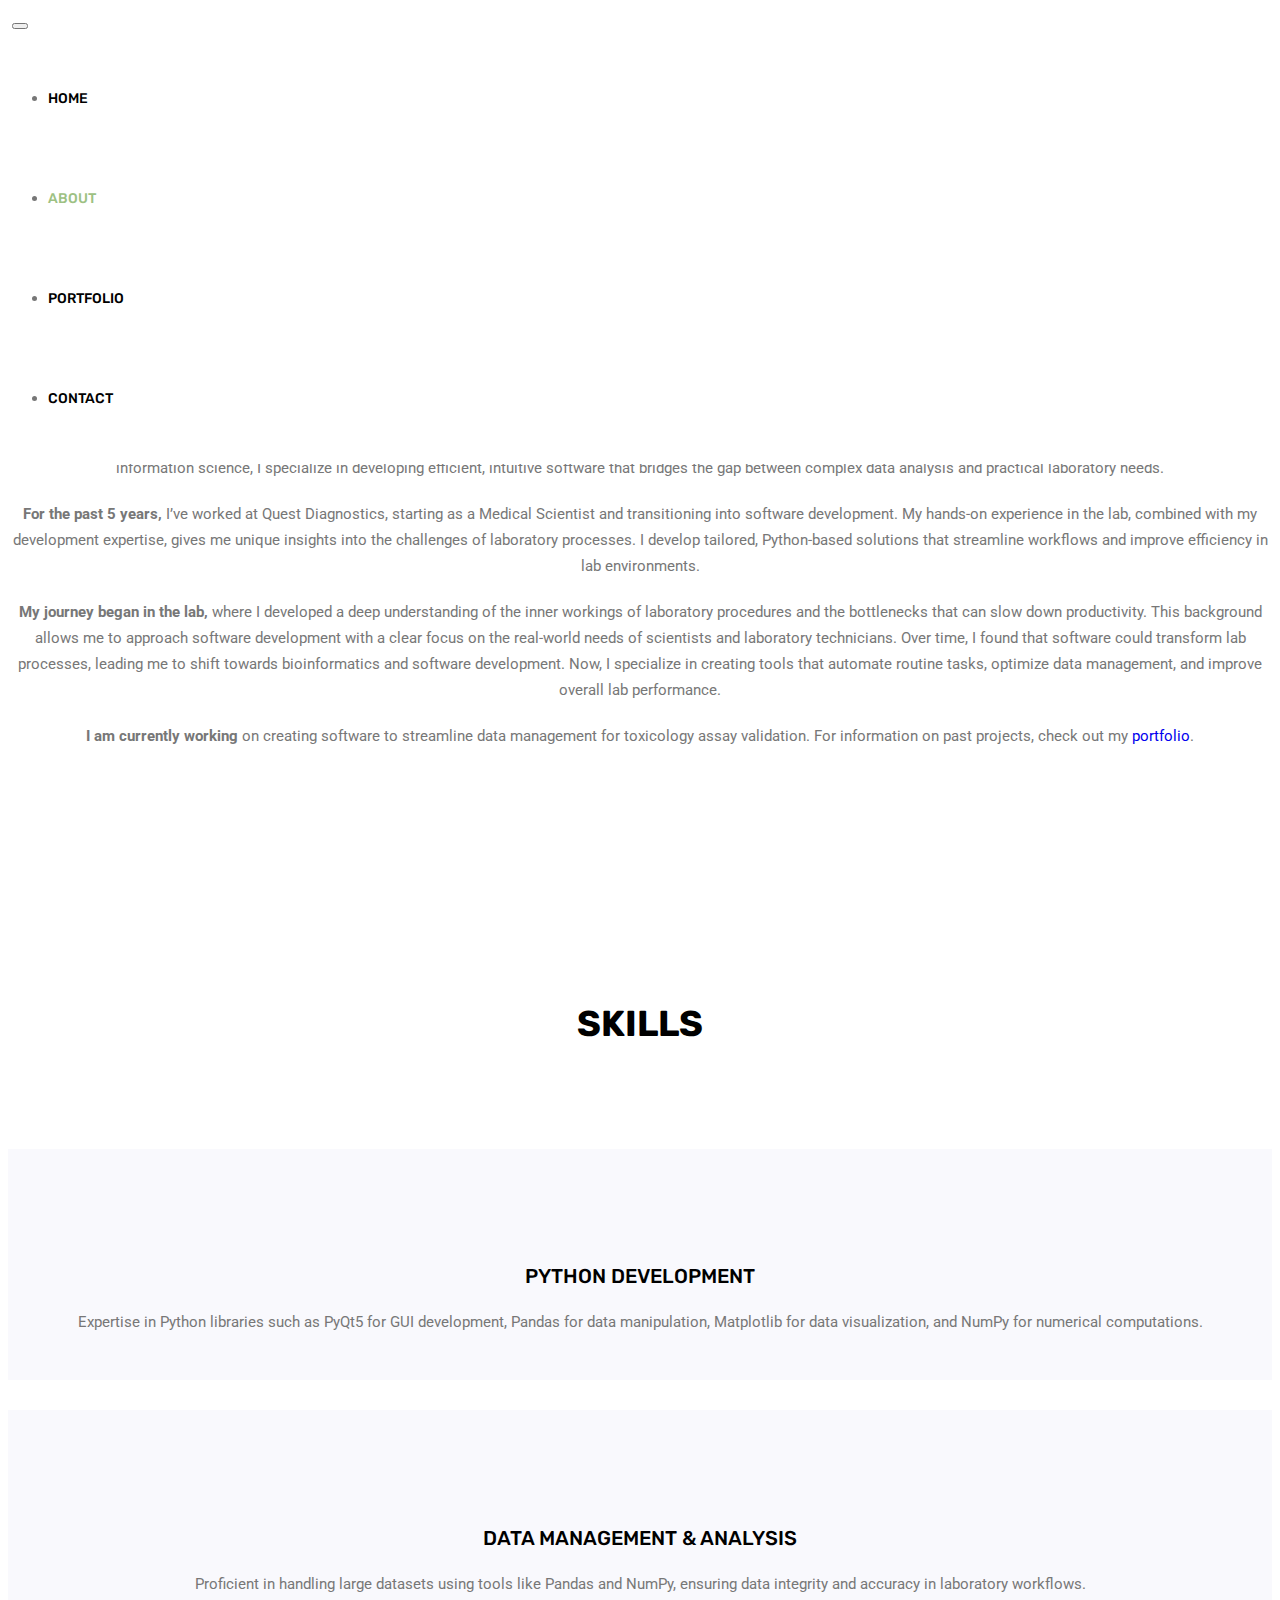
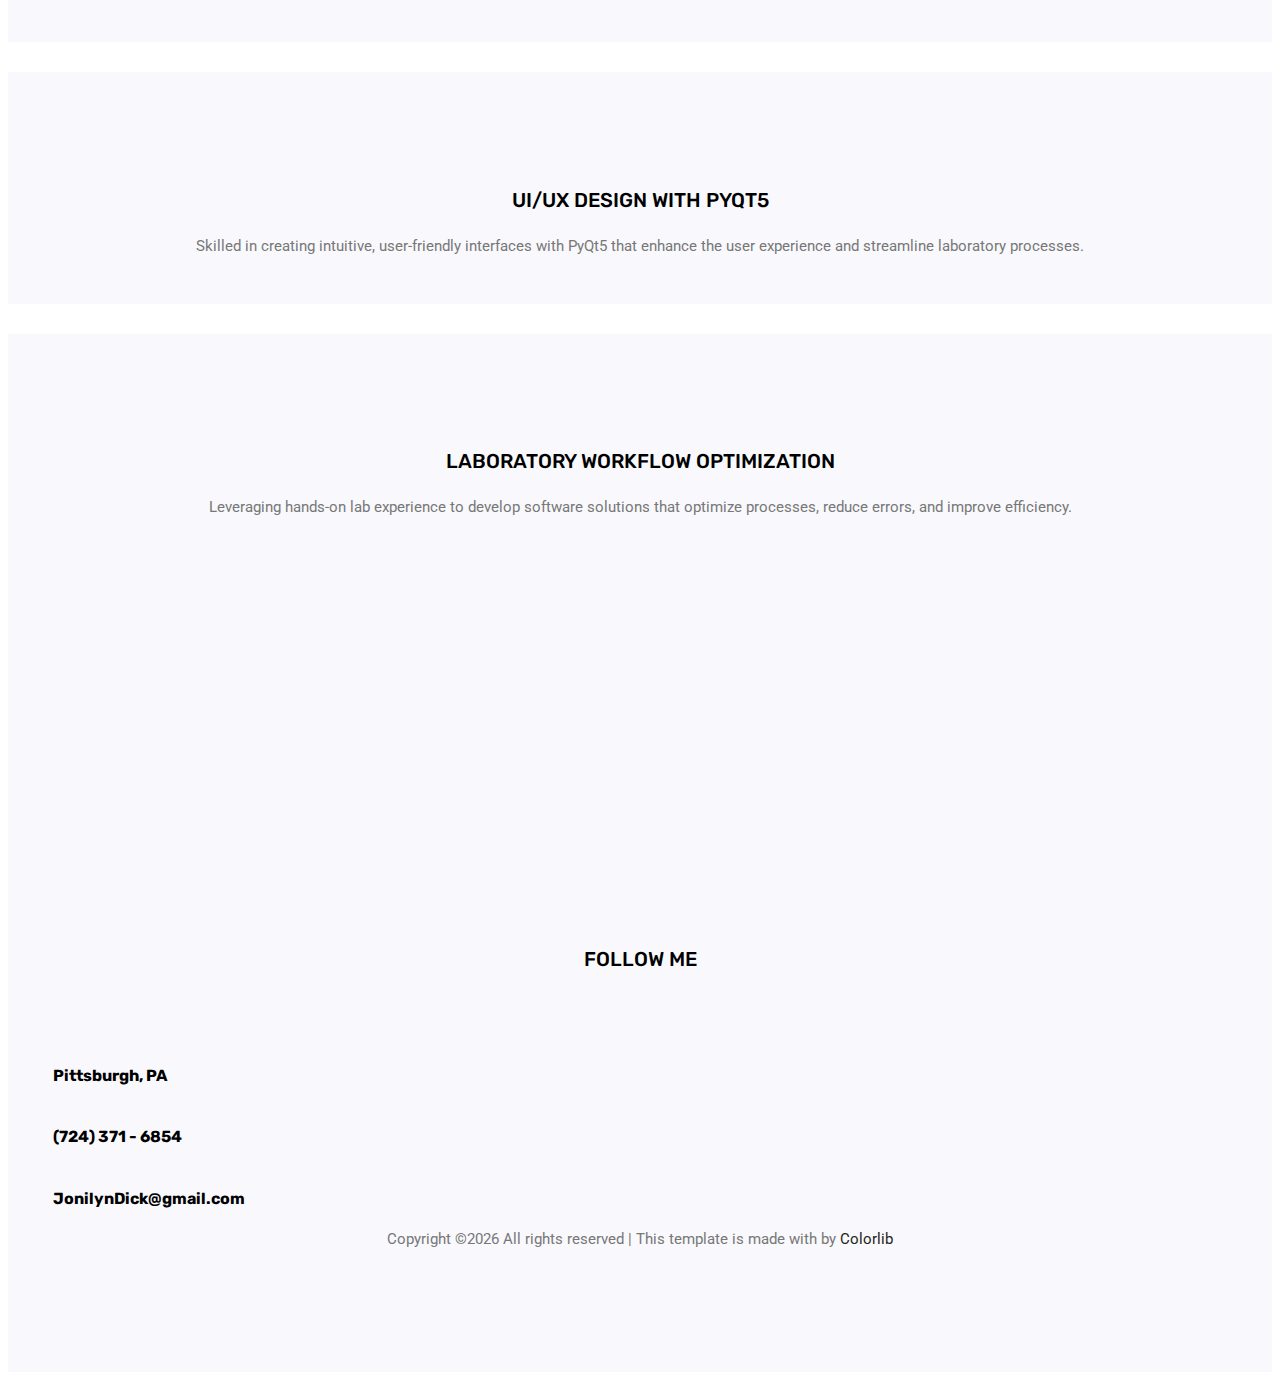
==== about.html @ 2227920b "Remove contact page, move details to footer." ====
<!doctype html>
<html lang="en">

<head>
	<!-- Required meta tags -->
	<meta charset="utf-8">
	<meta name="viewport" content="width=device-width, initial-scale=1, shrink-to-fit=no">
	<link rel="icon" href="img/favicon.png" type="image/png">
	<title>About Us</title>
	<!-- Bootstrap CSS -->
	<link rel="stylesheet" href="css/bootstrap.css">
	<link rel="stylesheet" href="vendors/linericon/style.css">
	<link rel="stylesheet" href="css/font-awesome.min.css">
	<link rel="stylesheet" href="vendors/owl-carousel/owl.carousel.min.css">
	<link rel="stylesheet" href="css/magnific-popup.css">
	<link rel="stylesheet" href="vendors/nice-select/css/nice-select.css">
	<!-- main css -->
	<link rel="stylesheet" href="css/style.css">
</head>

<body>

	<!--================ Start Header Area =================-->
	<header class="header_area">
		<div class="main_menu">
			<nav class="navbar navbar-expand-lg navbar-light">
				<div class="container">
					<!-- Brand and toggle get grouped for better mobile display -->
					<a class="navbar-brand logo_h" href="index.html"><img src="img/logo.png" alt=""></a>
					<button class="navbar-toggler" type="button" data-toggle="collapse" data-target="#navbarSupportedContent"
					 aria-controls="navbarSupportedContent" aria-expanded="false" aria-label="Toggle navigation">
						<span class="icon-bar"></span>
						<span class="icon-bar"></span>
						<span class="icon-bar"></span>
					</button>
					<!-- Collect the nav links, forms, and other content for toggling -->
					<div class="collapse navbar-collapse offset" id="navbarSupportedContent">
						<ul class="nav navbar-nav menu_nav justify-content-end">
							<li class="nav-item"><a class="nav-link" href="index.html">Home</a></li>
							<li class="nav-item active"><a class="nav-link" href="about.html">About</a></li>
							<li class="nav-item"><a class="nav-link" href="portfolio.html">Portfolio</a></li>
							<li class="nav-item"><a class="nav-link" href="contact.html">Contact</a></li>
						</ul>
					</div>
				</div>
			</nav>
		</div>
	</header>
	<!--================ End Header Area =================-->

    
   <!--================ Start About Us Area =================-->
	<section class="about_area section_gap">
        <div class="container">
            <div class="row justify-content-start align-items-center">
                <div class="col-lg-5">
                    <div class="about_img">
                        <img class="" src="img/about-us.png" alt="">
                    </div>
                </div>

                <div class="offset-lg-1 col-lg-5">
                    <div class="main_title text-left">
                        <h2>let <br>
                            me introduce <br>
                            myself</h2>
                        <p>
                            <strong>Hi, I'm Jonilyn,</strong> a bioinformatics software developer with a passion for designing user-centered
                            solutions that enhance laboratory workflows. With a strong foundation in both chemistry and
                            information science, I specialize in developing efficient, intuitive software that bridges the gap
                            between complex data analysis and practical laboratory needs.
                        </p>
                        <p>
                            <strong>For the past 5 years,</strong> I’ve worked at Quest Diagnostics, starting as a Medical Scientist and
                            transitioning into software development. My hands-on experience in the lab, combined with my development
                            expertise, gives me unique insights into the challenges of laboratory processes. I develop
                            tailored, Python-based solutions that streamline workflows and improve efficiency in lab
                            environments.
                        </p>
                        <p>
                            <strong>My journey began in the lab,</strong> where I developed a deep understanding of the inner workings of
                            laboratory procedures and the bottlenecks that can slow down productivity. This background allows   
                            me to approach software development with a clear focus on the real-world needs of scientists and
                            laboratory technicians. Over time, I found that software could transform lab processes, leading me to
                            shift towards bioinformatics and software development. Now, I specialize in creating tools that
                            automate routine tasks, optimize data management, and improve overall lab performance.
                        </p>
                        <p>
                            <strong>I am currently working </strong> on creating software to streamline data management for toxicology assay validation. 
                            For information on past projects, check out my <a href="portfolio.html">portfolio</a>.
                        </p>
                    </div>
                </div>
            </div>
        </div>
    </section>
    <!--================ End About Us Area =================-->

	<!--================ Srart Brand Area =================-->
	<section class="features_area">
		<div class="container">
			<div class="row justify-content-center">
				<div class="col-lg-8 text-center">
					<div class="main_title">
						<h2>Skills</h2>
					</div>
				</div>
			</div>
			<div class="row feature_inner">
				<div class="col-lg-3 col-md-6">
					<div class="feature_item">
						<img src="img/services/s1.png" alt="">
						<h4>Python Development</h4>
						<p>Expertise in Python libraries such as PyQt5 for GUI development, Pandas for data manipulation, 
							Matplotlib for data visualization, and NumPy for numerical computations.</p>
					</div>
				</div>
				<div class="col-lg-3 col-md-6">
					<div class="feature_item">
						<img src="img/services/s2.png" alt="">
						<h4>Data Management & Analysis</h4>
						<p>Proficient in handling large datasets using tools like Pandas and NumPy, ensuring data integrity 
							and accuracy in laboratory workflows.</p>
					</div>
				</div>
				<div class="col-lg-3 col-md-6">
					<div class="feature_item">
						<img src="img/services/s3.png" alt="">
						<h4>UI/UX Design with PyQt5</h4>
						<p>Skilled in creating intuitive, user-friendly interfaces with PyQt5 that enhance the user experience 
							and streamline laboratory processes.</p>
					</div>
				</div>
				<div class="col-lg-3 col-md-6">
					<div class="feature_item">
						<img src="img/services/s4.png" alt="">
						<h4>Laboratory Workflow Optimization</h4>
						<p>Leveraging hands-on lab experience to develop software solutions that optimize processes, reduce 
							errors, and improve efficiency.</p>
					</div>
				</div>
			</div>
		</div>
	</section>
    <!--================ End Brand Area =================-->
        
        <!--================Footer Area =================-->
	<footer class="footer_area">
        <div class="container">
            <div class="row justify-content-center">
                <div class="col-lg-12">
                    <div class="footer_top flex-column">
                        <div class="footer_logo">
                            <a href="#">
                                <img src="img/logo.png" alt="">
                            </a>
                            <h4>Follow Me</h4>
                        </div>
                        <div class="footer_social">
                            <a href="https://github.com/jonilyndick" target="_blank"><i class="fa fa-github"></i></a>
                            <a href="https://www.linkedin.com/in/jonilyndick/" target="_blank"><i class="fa fa-linkedin"></i></a>
                        </div>
                    </div>
                </div>
            </div>
			<div class="row mb-5" >
                <div class="col-lg-8 offset-lg-2">
                    <div class="contact_info d-flex justify-content-between">
                        <div class="info_item">
                            <i class="lnr lnr-home"></i>
                            <h6>Pittsburgh, PA</h6>
                        </div>
                        <div class="info_item">
                            <i class="lnr lnr-phone-handset"></i>
                            <h6><a href="#">(724) 371 - 6854</a></h6>
                        </div>
                        <div class="info_item">
                            <i class="lnr lnr-envelope"></i>
                            <h6><a href="#">JonilynDick@gmail.com</a></h6>
                        </div>
                    </div>
                </div>
            </div>
            <div class="row footer_bottom justify-content-center">
                <p class="col-lg-8 col-sm-12 footer-text">
                    <!-- Link back to Colorlib can't be removed. Template is licensed under CC BY 3.0. -->
Copyright &copy;<script>document.write(new Date().getFullYear());</script> All rights reserved | This template is made with <i class="fa fa-heart-o" aria-hidden="true"></i> by <a href="https://colorlib.com" target="_blank">Colorlib</a>
<!-- Link back to Colorlib can't be removed. Template is licensed under CC BY 3.0. --></p>
            </div>
        </div>
    </footer>
    <!--================End Footer Area =================-->
    
    <!-- Optional JavaScript -->
    <!-- jQuery first, then Popper.js, then Bootstrap JS -->
    <script src="js/jquery-3.2.1.min.js"></script>
    <script src="js/popper.js"></script>
    <script src="js/bootstrap.min.js"></script>
    <script src="js/stellar.js"></script>
    <script src="js/jquery.magnific-popup.min.js"></script>
    <script src="vendors/nice-select/js/jquery.nice-select.min.js"></script>
    <script src="vendors/isotope/imagesloaded.pkgd.min.js"></script>
    <script src="vendors/isotope/isotope-min.js"></script>
    <script src="vendors/owl-carousel/owl.carousel.min.js"></script>
    <script src="js/jquery.ajaxchimp.min.js"></script>
    <script src="js/mail-script.js"></script>
    <!--gmaps Js-->
    <script src="https://maps.googleapis.com/maps/api/js?key=AIzaSyCjCGmQ0Uq4exrzdcL6rvxywDDOvfAu6eE"></script>
    <script src="js/gmaps.min.js"></script>
    <script src="js/theme.js"></script>
</body>

</html>
---- css/style.css ----
/*----------------------------------------------------
@File: Default Styles
@Author: SPONDON IT

This file contains the styling for the actual theme, this
is the file you need to edit to change the look of the
theme.
---------------------------------------------------- */
/*=====================================================================
@Template Name: HostHub Construction 
@Developed By: Naim Lasker
Author E-mail: naimlasker@gmail.com

=====================================================================*/
/*----------------------------------------------------*/
/*font Variables*/
/*Color Variables*/
/*=================== fonts ====================*/
@import url("https://fonts.googleapis.com/css?family=Roboto:400,500|Rubik:500,700");
/*---------------------------------------------------- */
/*----------------------------------------------------*/
/* Medium Layout: 1280px */
/* Tablet Layout: 768px */
/* Mobile Layout: 320px */
/* Wide Mobile Layout: 480px */
/*---------------------------------------------------- */
/*----------------------------------------------------*/
body {
  line-height: 26px;
  font-size: 15px;
  font-family: "Roboto", sans-serif;
  font-weight: 400;
  color: #777777;
  background: url(../img/body-bg.png) no-repeat center;
}

h1,
h2,
h3,
h4,
h5,
h6 {
  font-family: "Rubik", sans-serif;
  font-weight: 500;
  color: #000000;
}

.list {
  list-style: none;
  margin: 0px;
  padding: 0px;
}

a {
  text-decoration: none;
  transition: all 0.3s ease-in-out;
}
a:hover, a:focus {
  text-decoration: none;
  outline: none;
}

button:focus {
  outline: none;
  box-shadow: none;
}

.mt-25 {
  margin-top: 25px;
}

.p0 {
  padding-left: 0px;
  padding-right: 0px;
}

.white_bg {
  background: #fff !important;
}

.mb-50 {
  margin-bottom: 50px;
}

.ml-15 {
  margin-left: 15px;
}

.ml-20 {
  margin-left: 20px;
}

.mt-50 {
  margin-top: 50px;
}

/*---------------------------------------------------- */
/*----------------------------------------------------*/
.section_gap {
  padding: 200px 0;
}
@media (max-width: 1199px) {
  .section_gap {
    padding: 80px 0;
  }
}

.section_gap_top {
  padding-top: 200px;
}
@media (max-width: 1199px) {
  .section_gap_top {
    padding-top: 80px;
  }
}

.section_gap_bottom {
  padding-bottom: 200px;
}
@media (max-width: 1199px) {
  .section_gap_bottom {
    padding-bottom: 80px;
  }
}

/* Main Title Area css
============================================================================================ */
.main_title {
  text-align: center;
  margin-bottom: 100px;
}
@media (max-width: 1199px) {
  .main_title {
    margin-bottom: 50px;
  }
}
.main_title h2 {
  font-size: 36px;
  font-weight: 700;
  margin-bottom: 15px;
  line-height: 50px;
  text-transform: uppercase;
}
@media (max-width: 991px) {
  .main_title h2 br {
    display: none;
  }
}
@media (max-width: 767px) {
  .main_title h2 {
    font-size: 30px;
    line-height: 34px;
  }
}
.main_title p {
  margin-bottom: 0px;
}
@media (max-width: 991px) {
  .main_title p br {
    display: none;
  }
}
.main_title.white h2 {
  color: #fff;
}
.main_title.white p {
  color: #fff;
  opacity: 0.6;
}

/* End Main Title Area css
============================================================================================ */
/* Start Gradient Area css
============================================================================================ */
.gradient-bg, .comments-area .btn-reply:hover, .blog-pagination .page-link:hover, .blog-pagination .page-item.active .page-link, .blog_right_sidebar .tag_cloud_widget ul li a:hover, .blog_right_sidebar .newsletter_widget .bbtns, .blog_right_sidebar .widget_title, .header_area .navbar .nav .nav-item.submenu ul .nav-item:hover .nav-link {
  background: -webkit-linear-gradient(90deg, #9dc183 0%, #1f261a 100%);
  background: -moz-linear-gradient(90deg, #9dc183 0%, #1f261a 100%);
  background: -o-linear-gradient(90deg, #9dc183 0%, #1f261a 100%);
  background: linear-gradient(90deg, #9dc183 0%, #1f261a 100%);
}

.border-gradient {
  border-image: -webkit-linear-gradient(90deg, #9dc183 0%, #1f261a 100%);
  border-image: -moz-linear-gradient(90deg, #9dc183 0%, #1f261a 100%);
  border-image: -o-linear-gradient(90deg, #9dc183 0%, #1f261a 100%);
  border-image: linear-gradient(90deg, #9dc183 0%, #1f261a 100%);
}

.gradient-bg2 {
  background: -webkit-linear-gradient(90deg, #9dc183 0%, #1f261a 100%);
  background: -moz-linear-gradient(90deg, #9dc183 0%, #1f261a 100%);
  background: -o-linear-gradient(90deg, #9dc183 0%, #1f261a 100%);
  background: linear-gradient(90deg, #9dc183 0%, #1f261a 100%);
}

.gradient-color, .contact_info .info_item i {
  background: -webkit-linear-gradient(90deg, #9dc183 0%, #1f261a 100%);
  background: -moz-linear-gradient(90deg, #9dc183 0%, #1f261a 100%);
  background: -o-linear-gradient(90deg, #9dc183 0%, #1f261a 100%);
  background: linear-gradient(90deg, #9dc183 0%, #1f261a 100%);
  -webkit-background-clip: text;
  -webkit-text-fill-color: transparent;
}

/* End Gradient Area css
============================================================================================ */
.primary_btn {
  display: inline-block;
  color: #fff;
  letter-spacing: 0px;
  font-family: "Rubik", sans-serif;
  font-weight: 500;
  font-size: 14px;
  line-height: 46px;
  outline: none !important;
  text-align: center;
  cursor: pointer;
  text-transform: uppercase;
  border-radius: 5px;
  background-origin: border-box;
  background-clip: content-box, border-box;
  background-image: linear-gradient(to right, #9dc183 0%, #1f261a 100%), radial-gradient(circle at top left, #9dc183, #1f261a);
  border: double 2px transparent;
  box-shadow: 0px 10px 30px #9dc183;
}
.primary_btn span {
  padding: 0 42px;
}
.primary_btn.tr-bg {
  background-image: linear-gradient(#ffffff, #ffffff), radial-gradient(circle at top left, #9dc183, #1f261a);
  border: 2px solid transparent;
  color: #222222;
  box-shadow: none;
}
.primary_btn.tr-bg:hover {
  background-image: linear-gradient(to right, #9dc183 0%, #1f261a 100%), radial-gradient(circle at top left, #9dc183, #1f261a);
  border: double 2px transparent;
  color: #ffffff;
  box-shadow: 0px 10px 30px #9dc183;
}
.primary_btn:hover {
  background-image: linear-gradient(#ffffff, #ffffff), radial-gradient(circle at top left, #9dc183, #1f261a);
  border: 2px solid #1f261a;
  color: #222222;
  box-shadow: none;
  background-clip: border-box;
}

.overlay {
  position: absolute;
  left: 0;
  top: 0;
  height: 100%;
  width: 100%;
}

/*---------------------------------------------------- */
/*----------------------------------------------------*/
.header_area {
  position: absolute;
  width: 100%;
  z-index: 9999;
  background: #ffffff;
}
.header_area .menu_nav {
  width: 100%;
}
.header_area .navbar {
  background: transparent;
  padding: 0px;
  border: 0px;
  border-radius: 0px;
  width: 100%;
}
.header_area .navbar .nav .nav-item {
  margin-right: 45px;
}
.header_area .navbar .nav .nav-item .nav-link {
  font: 500 14px/100px "Rubik", sans-serif;
  text-transform: uppercase;
  color: #000000;
  padding: 0px;
  display: inline-block;
}
.header_area .navbar .nav .nav-item .nav-link:after {
  display: none;
}
.header_area .navbar .nav .nav-item:hover .nav-link, .header_area .navbar .nav .nav-item.active .nav-link {
  color: #9dc183;
}
.header_area .navbar .nav .nav-item.submenu {
  position: relative;
}
.header_area .navbar .nav .nav-item.submenu ul {
  border: none;
  padding: 0px;
  border-radius: 0px;
  box-shadow: none;
  margin: 0px;
  background: #fff;
}
@media (min-width: 992px) {
  .header_area .navbar .nav .nav-item.submenu ul {
    position: absolute;
    top: 120%;
    left: 0px;
    min-width: 200px;
    text-align: left;
    opacity: 0;
    transition: all 300ms ease-in;
    visibility: hidden;
    display: block;
    border: none;
    padding: 0px;
    border-radius: 0px;
    box-shadow: 0px 10px 30px 0px rgba(0, 0, 0, 0.1);
  }
}
.header_area .navbar .nav .nav-item.submenu ul:before {
  content: "";
  width: 0;
  height: 0;
  border-style: solid;
  border-width: 10px 10px 0 10px;
  border-color: #eeeeee transparent transparent transparent;
  position: absolute;
  right: 24px;
  top: 45px;
  z-index: 3;
  opacity: 0;
  transition: all 400ms linear;
}
.header_area .navbar .nav .nav-item.submenu ul .nav-item {
  display: block;
  float: none;
  margin-right: 0px;
  border-bottom: 1px solid #ededed;
  margin-left: 0px;
  transition: all 0.4s linear;
}
.header_area .navbar .nav .nav-item.submenu ul .nav-item .nav-link {
  line-height: 45px;
  color: #000000;
  padding: 0px 30px;
  transition: all 150ms linear;
  display: block;
  text-transform: capitalize;
  margin-right: 0px;
}
.header_area .navbar .nav .nav-item.submenu ul .nav-item:last-child {
  border-bottom: none;
}
.header_area .navbar .nav .nav-item.submenu ul .nav-item:hover .nav-link {
  color: #fff;
}
@media (min-width: 992px) {
  .header_area .navbar .nav .nav-item.submenu:hover ul {
    visibility: visible;
    opacity: 1;
    top: 100%;
  }
}
.header_area .navbar .nav .nav-item.submenu:hover ul .nav-item {
  margin-top: 0px;
}
.header_area .navbar .nav .nav-item:last-child {
  margin-right: 0px;
}
.header_area.navbar_fixed .main_menu {
  position: fixed;
  width: 100%;
  top: -70px;
  left: 0;
  right: 0;
  background: #ffffff;
  transform: translateY(70px);
  transition: transform 500ms ease, background 500ms ease;
  -webkit-transition: transform 500ms ease, background 500ms ease;
  box-shadow: 0px 3px 16px 0px rgba(0, 0, 0, 0.1);
}
.header_area.navbar_fixed .main_menu .navbar .nav .nav-item .nav-link {
  line-height: 70px;
}
@media (min-width: 992px) {
  .header_area.white_menu .navbar .navbar-brand img {
    display: none;
  }
  .header_area.white_menu .navbar .navbar-brand img + img {
    display: inline-block;
  }
}
@media (max-width: 991px) {
  .header_area.white_menu .navbar .navbar-brand img {
    display: inline-block;
  }
  .header_area.white_menu .navbar .navbar-brand img + img {
    display: none;
  }
}
.header_area.white_menu .navbar .nav .nav-item .nav-link {
  color: #fff;
}
.header_area.white_menu.navbar_fixed .main_menu .navbar .navbar-brand img {
  display: inline-block;
}
.header_area.white_menu.navbar_fixed .main_menu .navbar .navbar-brand img + img {
  display: none;
}
.header_area.white_menu.navbar_fixed .main_menu .navbar .nav .nav-item .nav-link {
  line-height: 70px;
  color: #000000;
}

.owl-carousel.off {
  display: -ms-flexbox;
  display: flex;
}

/*---------------------------------------------------- */
/*----------------------------------------------------*/
/* Home Banner Area css
============================================================================================ */
.home_banner_area {
  z-index: 1;
  background: url(../img/banner/home-banner.png) no-repeat top center;
  background-position: center;
  background-size: cover;
}
.home_banner_area .banner_inner {
  width: 100%;
}
.home_banner_area .banner_inner .home_right_img {
  padding-top: 197px;
}
@media (max-width: 1480px) {
  .home_banner_area .banner_inner .home_right_img img {
    max-width: 100%;
    height: auto;
  }
}
@media (max-width: 991px) {
  .home_banner_area .banner_inner .home_right_img {
    display: none;
  }
}
.home_banner_area .banner_inner .col-lg-7 {
  vertical-align: middle;
  align-self: center;
}
.home_banner_area .banner_inner .banner_content {
  text-align: left;
}
@media (max-width: 991px) {
  .home_banner_area .banner_inner .banner_content {
    margin-top: 150px;
  }
}
.home_banner_area .banner_inner .banner_content h3 {
  font-size: 40px;
  margin-bottom: 20px;
  position: relative;
}
.home_banner_area .banner_inner .banner_content h3:after {
  content: "";
  width: 410px;
  height: 2px;
  position: absolute;
  top: 50%;
  left: 23%;
  background: #000000;
}
@media (max-width: 575px) {
  .home_banner_area .banner_inner .banner_content h3:after {
    display: none;
  }
}
.home_banner_area .banner_inner .banner_content h1 {
  margin-top: 20px;
  font-size: 70px;
  line-height: 60px;
  margin-bottom: 25px;
}
@media (max-width: 1024px) {
  .home_banner_area .banner_inner .banner_content h1 {
    font-size: 60px;
  }
}
@media (max-width: 767px) {
  .home_banner_area .banner_inner .banner_content h1 {
    font-size: 50px;
  }
}
.home_banner_area .banner_inner .banner_content h5 {
  font-size: 24px;
  margin-bottom: 35px;
}
.home_banner_area .banner_inner .banner_content .primary_btn {
  margin-right: 20px;
}

.banner_area {
  position: relative;
  z-index: 1;
  min-height: 485px;
}
@media (max-width: 1199px) {
  .banner_area {
    min-height: 350px;
  }
}
.banner_area .banner_inner {
  position: relative;
  overflow: hidden;
  width: 100%;
  min-height: 485px;
  background: url(../img/banner/common-banner.png) no-repeat right bottom;
  background-size: 90% 85%;
  width: 98%;
  z-index: 1;
}
@media (max-width: 1199px) {
  .banner_area .banner_inner {
    min-height: 350px;
  }
}
@media (max-width: 991px) {
  .banner_area .banner_inner {
    background: #1f261a;
    width: 100%;
  }
}
.banner_area .banner_inner .banner_content {
  margin-left: 50px;
  margin-top: 100px;
}
@media (max-width: 991px) {
  .banner_area .banner_inner .banner_content {
    margin-left: 0px;
    margin-top: 50px;
  }
}
.banner_area .banner_inner .banner_content h2 {
  color: #fff;
  font-size: 50px;
  font-family: "Rubik", sans-serif;
  margin-bottom: 10px;
  text-transform: uppercase;
  font-weight: 700;
}
@media (max-width: 991px) {
  .banner_area .banner_inner .banner_content h2 {
    font-size: 30px;
  }
}
.banner_area .banner_inner .banner_content .page_link a {
  font-size: 14px;
  color: #fff;
  font-family: "Roboto", sans-serif;
  margin-right: 20px;
  position: relative;
}
.banner_area .banner_inner .banner_content .page_link a:before {
  content: "-";
  position: absolute;
  right: -14px;
  top: 50%;
  -webkit-transform: translateY(-50%);
  -moz-transform: translateY(-50%);
  -ms-transform: translateY(-50%);
  -o-transform: translateY(-50%);
  transform: translateY(-50%);
}
.banner_area .banner_inner .banner_content .page_link a:last-child {
  margin-right: 0px;
}
.banner_area .banner_inner .banner_content .page_link a:last-child:before {
  display: none;
}

/* End Home Banner Area css
============================================================================================ */
/*---------------------------------------------------- */
/*----------------------------------------------------*/
/* Latest Blog Area css
============================================================================================ */
/* End Latest Blog Area css
============================================================================================ */
.blog_btn {
  border: 1px solid #eeeeee;
  background: #f9f9ff;
  padding: 0px 32px;
  font-size: 13px;
  font-weight: 500;
  font-family: "Roboto", sans-serif;
  color: #000000;
  line-height: 34px;
  display: inline-block;
}
.blog_btn:hover {
  background: #9dc183;
  border-color: #9dc183;
  color: #fff;
}

.white_bg_btn {
  background: #fff;
  display: inline-block;
  color: #000000;
  line-height: 40px;
  padding: 0px 28px;
  font-size: 14px;
  font-family: "Roboto", sans-serif;
  font-weight: 500;
  text-transform: uppercase;
  -webkit-transition: all 0.4s ease 0s;
  -moz-transition: all 0.4s ease 0s;
  -o-transition: all 0.4s ease 0s;
  transition: all 0.4s ease 0s;
  border: none;
}
.white_bg_btn:hover {
  background: #9dc183;
  color: #fff;
}

/* Causes Area css
============================================================================================ */
.causes_slider .owl-dots {
  text-align: center;
  margin-top: 80px;
}
.causes_slider .owl-dots .owl-dot {
  height: 14px;
  width: 14px;
  background: #eeeeee;
  display: inline-block;
  margin-right: 7px;
}
.causes_slider .owl-dots .owl-dot:last-child {
  margin-right: 0px;
}
.causes_slider .owl-dots .owl-dot.active {
  background: #9dc183;
}

.causes_item {
  background: #fff;
}
.causes_item .causes_img {
  position: relative;
}
.causes_item .causes_img .c_parcent {
  position: absolute;
  bottom: 0px;
  width: 100%;
  left: 0px;
  height: 3px;
  background: rgba(255, 255, 255, 0.5);
}
.causes_item .causes_img .c_parcent span {
  width: 70%;
  height: 3px;
  background: #9dc183;
  position: absolute;
  left: 0px;
  bottom: 0px;
}
.causes_item .causes_img .c_parcent span:before {
  content: "75%";
  position: absolute;
  right: -10px;
  bottom: 0px;
  background: #9dc183;
  color: #fff;
  padding: 0px 5px;
}
.causes_item .causes_text {
  padding: 30px 35px 40px 30px;
}
.causes_item .causes_text h4 {
  color: #000000;
  font-family: "Roboto", sans-serif;
  font-size: 18px;
  font-weight: 600;
  margin-bottom: 15px;
  cursor: pointer;
}
.causes_item .causes_text h4:hover {
  color: #9dc183;
}
.causes_item .causes_text p {
  font-size: 14px;
  line-height: 24px;
  color: #777777;
  font-weight: 300;
  margin-bottom: 0px;
}
.causes_item .causes_bottom a {
  width: 50%;
  border: 1px solid #9dc183;
  text-align: center;
  float: left;
  line-height: 50px;
  background: #9dc183;
  color: #fff;
  font-family: "Roboto", sans-serif;
  font-size: 14px;
  font-weight: 500;
}
.causes_item .causes_bottom a + a {
  border-color: #eeeeee;
  background: #fff;
  font-size: 14px;
  color: #000000;
}

/* End Causes Area css
============================================================================================ */
/*================= latest_blog_area css =============*/
.single-recent-blog-post {
  margin-bottom: 30px;
}
.single-recent-blog-post .thumb {
  overflow: hidden;
}
.single-recent-blog-post .thumb img {
  transition: all 0.7s linear;
}
.single-recent-blog-post .details {
  padding-top: 30px;
}
.single-recent-blog-post .details .sec_h4 {
  line-height: 24px;
  padding: 10px 0px 13px;
  transition: all 0.3s linear;
}
.single-recent-blog-post .details .sec_h4:hover {
  color: #777777;
}
.single-recent-blog-post .date {
  font-size: 14px;
  line-height: 24px;
  font-weight: 400;
}
.single-recent-blog-post:hover img {
  transform: scale(1.23) rotate(10deg);
}

.tags .tag_btn {
  font-size: 12px;
  font-weight: 500;
  line-height: 20px;
  border: 1px solid #eeeeee;
  display: inline-block;
  padding: 1px 18px;
  text-align: center;
  color: #000000;
}
.tags .tag_btn:before {
  background: #9dc183;
}
.tags .tag_btn + .tag_btn {
  margin-left: 2px;
}

/*========= blog_categorie_area css ===========*/
.blog_categorie_area {
  padding-bottom: 80px;
}

.categories_post {
  position: relative;
  text-align: center;
  cursor: pointer;
}
.categories_post img {
  max-width: 100%;
}
.categories_post .categories_details {
  position: absolute;
  top: 20px;
  left: 20px;
  right: 20px;
  bottom: 20px;
  background: rgba(34, 34, 34, 0.8);
  color: #fff;
  transition: all 0.3s linear;
  display: flex;
  align-items: center;
  justify-content: center;
}
.categories_post .categories_details h5 {
  margin-bottom: 0px;
  font-size: 18px;
  line-height: 26px;
  text-transform: uppercase;
  color: #fff;
  position: relative;
}
.categories_post .categories_details p {
  font-weight: 300;
  font-size: 14px;
  line-height: 26px;
  margin-bottom: 0px;
  -webkit-transition: all 0.4s ease 0s;
  -moz-transition: all 0.4s ease 0s;
  -o-transition: all 0.4s ease 0s;
  transition: all 0.4s ease 0s;
}
.categories_post .categories_details .border_line {
  margin: 10px 0px;
  background: #fff;
  width: 100%;
  height: 1px;
}
.categories_post:hover .categories_details {
  background: rgba(157, 193, 131, 0.85);
}

/*============ blog_left_sidebar css ==============*/
.blog_item {
  margin-bottom: 40px;
}

.blog_info {
  padding-top: 30px;
}
.blog_info .post_tag {
  padding-bottom: 20px;
}
.blog_info .post_tag a {
  font: 300 14px/21px "Roboto", sans-serif;
  color: #000000;
}
.blog_info .post_tag a:hover {
  color: #777777;
}
.blog_info .post_tag a.active {
  color: #9dc183;
}
.blog_info .blog_meta li a {
  font: 300 14px/20px "Roboto", sans-serif;
  color: #777777;
  vertical-align: middle;
  padding-bottom: 12px;
  display: inline-block;
}
.blog_info .blog_meta li a i {
  color: #000000;
  font-size: 16px;
  font-weight: 600;
  padding-left: 15px;
  line-height: 20px;
  vertical-align: middle;
}
.blog_info .blog_meta li a:hover {
  color: #9dc183;
}

.blog_post img {
  max-width: 100%;
}
.blog_post .primary_btn {
  line-height: 38px;
}

.blog_details {
  padding-top: 20px;
}
.blog_details h2 {
  font-size: 24px;
  line-height: 36px;
  color: #000000;
  font-weight: 600;
  transition: all 0.3s linear;
}
.blog_details h2:hover {
  color: #9dc183;
}
.blog_details p {
  margin-bottom: 26px;
}

.view_btn {
  font-size: 14px;
  line-height: 36px;
  display: inline-block;
  color: #000000;
  font-weight: 500;
  padding: 0px 30px;
  background: #fff;
}

.blog_right_sidebar {
  border: 1px solid #eeeeee;
  background: #fafaff;
  padding: 30px;
}
.blog_right_sidebar .widget_title {
  font-size: 18px;
  line-height: 25px;
  text-align: center;
  color: #fff;
  padding: 8px 0px;
  margin-bottom: 30px;
}
.blog_right_sidebar .search_widget .input-group .form-control {
  position: relative;
  font-size: 14px;
  line-height: 29px;
  width: 100%;
  font-weight: 300;
  color: #777777;
  padding-left: 20px;
  border-radius: 45px;
  z-index: 0;
  border: double 2px transparent;
  background-image: linear-gradient(white, white), radial-gradient(circle at top left, #9dc183, #1f261a);
  background-image: -webkit-linear-gradient(white, white), -webkit-radial-gradient(circle at top left, #9dc183, #1f261a);
  background-image: -moz-linear-gradient(white, white), -moz-radial-gradient(circle at top left, #9dc183, #1f261a);
  background-image: -ms-linear-gradient(white, white), -ms-radial-gradient(circle at top left, #9dc183, #1f261a);
  background-image: -o-linear-gradient(white, white), -o-radial-gradient(circle at top left, #9dc183, #1f261a);
  background-origin: border-box;
  background-clip: content-box, border-box;
  padding: 0;
  text-indent: 20px;
}
.blog_right_sidebar .search_widget .input-group .form-control.placeholder {
  color: #777777;
  text-transform: uppercase;
  font-size: 12px;
}
.blog_right_sidebar .search_widget .input-group .form-control:-moz-placeholder {
  color: #777777;
  text-transform: uppercase;
  font-size: 12px;
}
.blog_right_sidebar .search_widget .input-group .form-control::-moz-placeholder {
  color: #777777;
  text-transform: uppercase;
  font-size: 12px;
}
.blog_right_sidebar .search_widget .input-group .form-control::-webkit-input-placeholder {
  color: #777777;
  text-transform: uppercase;
  font-size: 12px;
}
.blog_right_sidebar .search_widget .input-group .form-control:focus {
  box-shadow: none;
}
.blog_right_sidebar .search_widget .input-group .btn-default {
  position: absolute;
  right: 20px;
  background: transparent;
  border: 0px;
  box-shadow: none;
  font-size: 14px;
  color: #000000;
  font-weight: 600;
  padding: 0px;
  top: 50%;
  -webkit-transform: translateY(-50%);
  -moz-transform: translateY(-50%);
  -ms-transform: translateY(-50%);
  -o-transform: translateY(-50%);
  transform: translateY(-50%);
  z-index: 1;
}
.blog_right_sidebar .author_widget {
  text-align: center;
}
.blog_right_sidebar .author_widget h4 {
  font-size: 18px;
  line-height: 20px;
  color: #000000;
  margin-bottom: 5px;
  margin-top: 30px;
}
.blog_right_sidebar .author_widget p {
  margin-bottom: 0px;
}
.blog_right_sidebar .author_widget .social_icon {
  padding: 7px 0px 15px;
}
.blog_right_sidebar .author_widget .social_icon a {
  font-size: 14px;
  color: #000000;
  transition: all 0.2s linear;
}
.blog_right_sidebar .author_widget .social_icon a + a {
  margin-left: 20px;
}
.blog_right_sidebar .author_widget .social_icon a:hover {
  color: #9dc183;
}
.blog_right_sidebar .popular_post_widget .post_item .media-body {
  justify-content: center;
  align-self: center;
  padding-left: 20px;
}
.blog_right_sidebar .popular_post_widget .post_item .media-body h3 {
  font-size: 14px;
  line-height: 20px;
  color: #000000;
  margin-bottom: 4px;
  transition: all 0.3s linear;
}
.blog_right_sidebar .popular_post_widget .post_item .media-body h3:hover {
  color: #9dc183;
}
.blog_right_sidebar .popular_post_widget .post_item .media-body p {
  font-size: 12px;
  line-height: 21px;
  margin-bottom: 0px;
}
.blog_right_sidebar .popular_post_widget .post_item + .post_item {
  margin-top: 20px;
}
.blog_right_sidebar .post_category_widget .cat-list li {
  border-bottom: 2px dotted #eee;
  transition: all 0.3s ease 0s;
  padding-bottom: 12px;
}
.blog_right_sidebar .post_category_widget .cat-list li a {
  font-size: 14px;
  line-height: 20px;
  color: #777;
}
.blog_right_sidebar .post_category_widget .cat-list li a p {
  margin-bottom: 0px;
}
.blog_right_sidebar .post_category_widget .cat-list li + li {
  padding-top: 15px;
}
.blog_right_sidebar .post_category_widget .cat-list li:hover a {
  color: #9dc183;
}
.blog_right_sidebar .post_category_widget .cat-list li:hover {
  border-color: #9dc183;
}
.blog_right_sidebar .newsletter_widget {
  text-align: center;
}
.blog_right_sidebar .newsletter_widget .form-group {
  margin-bottom: 8px;
}
.blog_right_sidebar .newsletter_widget .input-group-prepend {
  margin-right: -1px;
}
.blog_right_sidebar .newsletter_widget .input-group-text {
  background: #fff;
  border-radius: 0px;
  vertical-align: top;
  font-size: 12px;
  line-height: 36px;
  padding: 0px 0px 0px 15px;
  border: 1px solid #eeeeee;
  border-right: 0px;
}
.blog_right_sidebar .newsletter_widget .form-control {
  font-size: 12px;
  line-height: 24px;
  color: #cccccc;
  border: 1px solid #eeeeee;
  border-left: 0px;
  border-radius: 0px;
}
.blog_right_sidebar .newsletter_widget .form-control.placeholder {
  color: #cccccc;
}
.blog_right_sidebar .newsletter_widget .form-control:-moz-placeholder {
  color: #cccccc;
}
.blog_right_sidebar .newsletter_widget .form-control::-moz-placeholder {
  color: #cccccc;
}
.blog_right_sidebar .newsletter_widget .form-control::-webkit-input-placeholder {
  color: #cccccc;
}
.blog_right_sidebar .newsletter_widget .form-control:focus {
  outline: none;
  box-shadow: none;
}
.blog_right_sidebar .newsletter_widget .bbtns {
  color: #fff;
  font-size: 12px;
  line-height: 38px;
  display: inline-block;
  font-weight: 500;
  padding: 0px 24px 0px 24px;
  border-radius: 0;
}
.blog_right_sidebar .newsletter_widget .text-bottom {
  font-size: 12px;
}
.blog_right_sidebar .tag_cloud_widget ul li {
  display: inline-block;
}
.blog_right_sidebar .tag_cloud_widget ul li a {
  display: inline-block;
  border: 1px solid #eee;
  background: #fff;
  padding: 0px 13px;
  margin-bottom: 8px;
  transition: all 0.3s ease 0s;
  color: #000000;
  font-size: 12px;
}
.blog_right_sidebar .tag_cloud_widget ul li a:hover {
  color: #fff;
}
.blog_right_sidebar .br {
  width: 100%;
  height: 1px;
  background: rgb(238, 238, 238);
  margin: 30px 0px;
}

.blog-pagination {
  padding-top: 25px;
  padding-bottom: 95px;
}
.blog-pagination .page-link {
  border-radius: 0;
}
.blog-pagination .page-item {
  border: none;
}

.page-link {
  background: transparent;
  font-weight: 400;
}

.blog-pagination .page-item.active .page-link {
  border-color: transparent;
  color: #fff;
}

.blog-pagination .page-link {
  position: relative;
  display: block;
  padding: 0.5rem 0.75rem;
  margin-left: -1px;
  line-height: 1.25;
  color: #8a8a8a;
  border: none;
}

.blog-pagination .page-link .lnr {
  font-weight: 600;
}

.blog-pagination .page-item:last-child .page-link,
.blog-pagination .page-item:first-child .page-link {
  border-radius: 0;
}

.blog-pagination .page-link:hover {
  color: #fff;
  text-decoration: none;
  border-color: #eee;
}

/*============ Start Blog Single Styles  =============*/
.single-post-area .social-links {
  padding-top: 10px;
}
.single-post-area .social-links li {
  display: inline-block;
  margin-bottom: 10px;
}
.single-post-area .social-links li a {
  color: #cccccc;
  padding: 7px;
  font-size: 14px;
  transition: all 0.2s linear;
}
.single-post-area .social-links li a:hover {
  color: #9dc183;
}
.single-post-area .blog_details {
  padding-top: 26px;
}
.single-post-area .blog_details p {
  margin-bottom: 10px;
}
.single-post-area .quotes {
  margin-top: 20px;
  margin-bottom: 30px;
  padding: 24px 35px 24px 30px;
  background-color: rgb(255, 255, 255);
  box-shadow: -20.84px 21.58px 30px 0px rgba(176, 176, 176, 0.1);
  font-size: 14px;
  line-height: 24px;
  color: #777;
  font-style: italic;
}
.single-post-area .arrow {
  position: absolute;
}
.single-post-area .arrow .lnr {
  font-size: 20px;
  font-weight: 600;
}
.single-post-area .thumb .overlay-bg {
  background: rgba(0, 0, 0, 0.8);
}
.single-post-area .navigation-area {
  border-top: 1px solid #eee;
  padding-top: 30px;
  margin-top: 60px;
}
.single-post-area .navigation-area p {
  margin-bottom: 0px;
}
.single-post-area .navigation-area h4 {
  font-size: 18px;
  line-height: 25px;
  color: #000000;
}
.single-post-area .navigation-area .nav-left {
  text-align: left;
}
.single-post-area .navigation-area .nav-left .thumb {
  margin-right: 20px;
  background: #000;
}
.single-post-area .navigation-area .nav-left .thumb img {
  -webkit-transition: all 0.4s ease 0s;
  -moz-transition: all 0.4s ease 0s;
  -o-transition: all 0.4s ease 0s;
  transition: all 0.4s ease 0s;
}
.single-post-area .navigation-area .nav-left .lnr {
  margin-left: 20px;
  opacity: 0;
  -webkit-transition: all 0.4s ease 0s;
  -moz-transition: all 0.4s ease 0s;
  -o-transition: all 0.4s ease 0s;
  transition: all 0.4s ease 0s;
}
.single-post-area .navigation-area .nav-left:hover .lnr {
  opacity: 1;
}
.single-post-area .navigation-area .nav-left:hover .thumb img {
  opacity: 0.5;
}
@media (max-width: 767px) {
  .single-post-area .navigation-area .nav-left {
    margin-bottom: 30px;
  }
}
.single-post-area .navigation-area .nav-right {
  text-align: right;
}
.single-post-area .navigation-area .nav-right .thumb {
  margin-left: 20px;
  background: #000;
}
.single-post-area .navigation-area .nav-right .thumb img {
  -webkit-transition: all 0.4s ease 0s;
  -moz-transition: all 0.4s ease 0s;
  -o-transition: all 0.4s ease 0s;
  transition: all 0.4s ease 0s;
}
.single-post-area .navigation-area .nav-right .lnr {
  margin-right: 20px;
  opacity: 0;
  -webkit-transition: all 0.4s ease 0s;
  -moz-transition: all 0.4s ease 0s;
  -o-transition: all 0.4s ease 0s;
  transition: all 0.4s ease 0s;
}
.single-post-area .navigation-area .nav-right:hover .lnr {
  opacity: 1;
}
.single-post-area .navigation-area .nav-right:hover .thumb img {
  opacity: 0.5;
}
@media (max-width: 991px) {
  .single-post-area .sidebar-widgets {
    padding-bottom: 0px;
  }
}

.comments-area {
  background: #fafaff;
  border: 1px solid #eee;
  padding: 50px 30px;
  margin-top: 50px;
}
@media (max-width: 414px) {
  .comments-area {
    padding: 50px 8px;
  }
}
.comments-area h4 {
  text-align: center;
  margin-bottom: 50px;
  color: #000000;
  font-size: 18px;
}
.comments-area h5 {
  font-size: 16px;
  margin-bottom: 0px;
}
.comments-area a {
  color: #000000;
}
.comments-area .comment-list {
  padding-bottom: 48px;
}
.comments-area .comment-list:last-child {
  padding-bottom: 0px;
}
.comments-area .comment-list.left-padding {
  padding-left: 25px;
}
@media (max-width: 413px) {
  .comments-area .comment-list .single-comment h5 {
    font-size: 12px;
  }
  .comments-area .comment-list .single-comment .date {
    font-size: 11px;
  }
  .comments-area .comment-list .single-comment .comment {
    font-size: 10px;
  }
}
.comments-area .thumb {
  margin-right: 20px;
}
.comments-area .date {
  font-size: 13px;
  color: #cccccc;
  margin-bottom: 13px;
}
.comments-area .comment {
  color: #777777;
  margin-bottom: 0px;
}
.comments-area .btn-reply {
  background-color: #fff;
  color: #000000;
  border: 1px solid #eee;
  padding: 2px 18px;
  font-size: 12px;
  display: block;
  font-weight: 600;
  -webkit-transition: all 0.4s ease 0s;
  -moz-transition: all 0.4s ease 0s;
  -o-transition: all 0.4s ease 0s;
  transition: all 0.4s ease 0s;
}
.comments-area .btn-reply:hover {
  border: transparent;
  color: #fff;
}

.comment-form {
  background: #fafaff;
  text-align: center;
  border: 1px solid #eee;
  padding: 47px 30px 43px;
  margin-top: 50px;
  margin-bottom: 40px;
}
.comment-form h4 {
  text-align: center;
  margin-bottom: 50px;
  font-size: 18px;
  line-height: 22px;
  color: #000000;
}
.comment-form .name {
  padding-left: 0px;
}
@media (max-width: 767px) {
  .comment-form .name {
    padding-right: 0px;
    margin-bottom: 1rem;
  }
}
.comment-form .email {
  padding-right: 0px;
}
@media (max-width: 991px) {
  .comment-form .email {
    padding-left: 0px;
  }
}
.comment-form .form-control {
  padding: 8px 20px;
  background: #fff;
  border: none;
  border-radius: 0px;
  width: 100%;
  font-size: 14px;
  color: #777777;
  border: 1px solid transparent;
}
.comment-form .form-control:focus {
  box-shadow: none;
  border: 1px solid #eee;
}
.comment-form textarea.form-control {
  height: 140px;
  resize: none;
}
.comment-form ::-webkit-input-placeholder {
  /* Chrome/Opera/Safari */
  font-size: 13px;
  color: #777;
}
.comment-form ::-moz-placeholder {
  /* Firefox 19+ */
  font-size: 13px;
  color: #777;
}
.comment-form :-ms-input-placeholder {
  /* IE 10+ */
  font-size: 13px;
  color: #777;
}
.comment-form :-moz-placeholder {
  /* Firefox 18- */
  font-size: 13px;
  color: #777;
}

/*============ End Blog Single Styles  =============*/
/*---------------------------------------------------- */
/*----------------------------------------------------*/
/*============== contact_area css ================*/
.mapBox {
  height: 420px;
  margin-top: 80px;
}

.contact_info .info_item {
  position: relative;
  padding-left: 45px;
}
.contact_info .info_item i {
  position: absolute;
  left: 0;
  top: 0;
  font-size: 20px;
  line-height: 24px;
  font-weight: 600;
}
.contact_info .info_item h6 {
  font-size: 16px;
  line-height: 24px;
  color: "Roboto", sans-serif;
  font-weight: bold;
  margin-bottom: 0px;
  color: #000000;
}
.contact_info .info_item h6 a {
  color: #000000;
}
.contact_info .info_item p {
  font-size: 14px;
  line-height: 24px;
  padding: 2px 0px;
}

.contact_form .form-group {
  margin-bottom: 10px;
}
.contact_form .form-group .form-control {
  font-size: 13px;
  line-height: 26px;
  color: #999;
  border: 1px solid #eeeeee;
  font-family: "Roboto", sans-serif;
  border-radius: 0px;
  padding-left: 20px;
}
.contact_form .form-group .form-control:focus {
  box-shadow: none;
  outline: none;
}
.contact_form .form-group .form-control.placeholder {
  color: #999;
}
.contact_form .form-group .form-control:-moz-placeholder {
  color: #999;
}
.contact_form .form-group .form-control::-moz-placeholder {
  color: #999;
}
.contact_form .form-group .form-control::-webkit-input-placeholder {
  color: #999;
}
.contact_form .form-group textarea {
  resize: none;
}
.contact_form .form-group textarea.form-control {
  height: 134px;
}
.contact_form .primary_btn {
  margin-top: 20px;
}

/* Contact Success and error Area css
============================================================================================ */
.modal-message .modal-dialog {
  position: absolute;
  top: 36%;
  left: 50%;
  transform: translateX(-50%) translateY(-50%) !important;
  margin: 0px;
  max-width: 500px;
  width: 100%;
}
.modal-message .modal-dialog .modal-content .modal-header {
  text-align: center;
  display: block;
  border-bottom: none;
  padding-top: 50px;
  padding-bottom: 50px;
}
.modal-message .modal-dialog .modal-content .modal-header .close {
  position: absolute;
  right: -15px;
  top: -15px;
  padding: 0px;
  color: #fff;
  opacity: 1;
  cursor: pointer;
}
.modal-message .modal-dialog .modal-content .modal-header h2 {
  display: block;
  text-align: center;
  color: #9dc183;
  padding-bottom: 10px;
  font-family: "Roboto", sans-serif;
}
.modal-message .modal-dialog .modal-content .modal-header p {
  display: block;
}

/* End Contact Success and error Area css
============================================================================================ */
/*---------------------------------------------------- */
/*----------------------------------------------------*/
/*============== Elements Area css ================*/
.mb-20 {
  margin-bottom: 20px;
}

.mb-30 {
  margin-bottom: 30px;
}

.sample-text-area {
  padding: 100px 0px;
}
.sample-text-area .title_color {
  margin-bottom: 30px;
}
.sample-text-area p {
  line-height: 26px;
}
.sample-text-area p b {
  font-weight: bold;
  color: #9dc183;
}
.sample-text-area p i {
  color: #9dc183;
  font-style: italic;
}
.sample-text-area p sup {
  color: #9dc183;
  font-style: italic;
}
.sample-text-area p sub {
  color: #9dc183;
  font-style: italic;
}
.sample-text-area p del {
  color: #9dc183;
}
.sample-text-area p u {
  color: #9dc183;
}

/*============== End Elements Area css ================*/
/*==============Elements Button Area css ================*/
.elements_button .title_color {
  margin-bottom: 30px;
  color: #000000;
}

.title_color {
  color: #000000;
}

.button-group-area {
  margin-top: 15px;
}
.button-group-area:nth-child(odd) {
  margin-top: 40px;
}
.button-group-area:first-child {
  margin-top: 0px;
}
.button-group-area .theme_btn {
  margin-right: 10px;
}
.button-group-area .link {
  text-decoration: underline;
  color: #000000;
  background: transparent;
}
.button-group-area .link:hover {
  color: #fff;
}
.button-group-area .disable {
  background: transparent;
  color: #007bff;
  cursor: not-allowed;
}
.button-group-area .disable:before {
  display: none;
}

.primary {
  background: #52c5fd;
}
.primary:before {
  background: #2faae6;
}

.success {
  background: #4cd3e3;
}
.success:before {
  background: #2ebccd;
}

.info {
  background: #38a4ff;
}
.info:before {
  background: #298cdf;
}

.warning {
  background: #f4e700;
}
.warning:before {
  background: #e1d608;
}

.danger {
  background: #f54940;
}
.danger:before {
  background: #e13b33;
}

.primary-border {
  background: transparent;
  border: 1px solid #52c5fd;
  color: #52c5fd;
}
.primary-border:before {
  background: #52c5fd;
}

.success-border {
  background: transparent;
  border: 1px solid #4cd3e3;
  color: #4cd3e3;
}
.success-border:before {
  background: #4cd3e3;
}

.info-border {
  background: transparent;
  border: 1px solid #38a4ff;
  color: #38a4ff;
}
.info-border:before {
  background: #38a4ff;
}

.warning-border {
  background: #fff;
  border: 1px solid #f4e700;
  color: #f4e700;
}
.warning-border:before {
  background: #f4e700;
}

.danger-border {
  background: transparent;
  border: 1px solid #f54940;
  color: #f54940;
}
.danger-border:before {
  background: #f54940;
}

.link-border {
  background: transparent;
  border: 1px solid #9dc183;
  color: #9dc183;
}
.link-border:before {
  background: #9dc183;
}

.radius {
  border-radius: 3px;
}

.circle {
  border-radius: 20px;
}

.arrow span {
  padding-left: 5px;
}

.e-large {
  line-height: 50px;
  padding-top: 0px;
  padding-bottom: 0px;
}

.large {
  line-height: 45px;
  padding-top: 0px;
  padding-bottom: 0px;
}

.medium {
  line-height: 30px;
  padding-top: 0px;
  padding-bottom: 0px;
}

.small {
  line-height: 25px;
  padding-top: 0px;
  padding-bottom: 0px;
}

.general {
  line-height: 38px;
  padding-top: 0px;
  padding-bottom: 0px;
}

/*==============End Elements Button Area css ================*/
/* =================================== */
/*  Elements Page Styles
/* =================================== */
/*---------- Start Elements Page -------------*/
.generic-banner {
  margin-top: 60px;
  text-align: center;
}

.generic-banner .height {
  height: 600px;
}

@media (max-width: 767.98px) {
  .generic-banner .height {
    height: 400px;
  }
}
.generic-banner .generic-banner-content h2 {
  line-height: 1.2em;
  margin-bottom: 20px;
}

@media (max-width: 991.98px) {
  .generic-banner .generic-banner-content h2 br {
    display: none;
  }
}
.generic-banner .generic-banner-content p {
  text-align: center;
  font-size: 16px;
}

@media (max-width: 991.98px) {
  .generic-banner .generic-banner-content p br {
    display: none;
  }
}
.generic-content h1 {
  font-weight: 600;
}

.about-generic-area {
  background: #fff;
}

.about-generic-area p {
  margin-bottom: 20px;
}

.white-bg {
  background: #fff;
}

.section-top-border {
  padding: 50px 0;
  border-top: 1px dotted #eee;
}

.switch-wrap {
  margin-bottom: 10px;
}

.switch-wrap p {
  margin: 0;
}

/*---------- End Elements Page -------------*/
.sample-text-area {
  padding: 100px 0 70px 0;
}

.sample-text {
  margin-bottom: 0;
}

.text-heading {
  margin-bottom: 30px;
  font-size: 24px;
}

.typo-list {
  margin-bottom: 10px;
}

@media (max-width: 767px) {
  .typo-sec {
    margin-bottom: 30px;
  }
}
@media (max-width: 767px) {
  .element-wrap {
    margin-top: 30px;
  }
}
b, sup, sub, u, del {
  color: #f8b600;
}

h1 {
  font-size: 36px;
}

h2 {
  font-size: 30px;
}

h3 {
  font-size: 24px;
}

h4 {
  font-size: 18px;
}

h5 {
  font-size: 16px;
}

h6 {
  font-size: 14px;
}

.typography h1, .typography h2, .typography h3, .typography h4, .typography h5, .typography h6 {
  color: #777777;
}

.button-area .border-top-generic {
  padding: 70px 15px;
  border-top: 1px dotted #eee;
}

.button-group-area .genric-btn {
  margin-right: 10px;
  margin-top: 10px;
}

.button-group-area .genric-btn:last-child {
  margin-right: 0;
}

.circle {
  border-radius: 20px;
}

.genric-btn {
  display: inline-block;
  outline: none;
  line-height: 40px;
  padding: 0 30px;
  font-size: 0.8em;
  text-align: center;
  text-decoration: none;
  font-weight: 500;
  cursor: pointer;
  -webkit-transition: all 0.3s ease 0s;
  -moz-transition: all 0.3s ease 0s;
  -o-transition: all 0.3s ease 0s;
  transition: all 0.3s ease 0s;
}

.genric-btn:focus {
  outline: none;
}

.genric-btn.e-large {
  padding: 0 40px;
  line-height: 50px;
}

.genric-btn.large {
  line-height: 45px;
}

.genric-btn.medium {
  line-height: 30px;
}

.genric-btn.small {
  line-height: 25px;
}

.genric-btn.radius {
  border-radius: 3px;
}

.genric-btn.circle {
  border-radius: 20px;
}

.genric-btn.arrow {
  display: -webkit-inline-box;
  display: -ms-inline-flexbox;
  display: inline-flex;
  -webkit-box-align: center;
  -ms-flex-align: center;
  align-items: center;
}

.genric-btn.arrow span {
  margin-left: 10px;
}

.genric-btn.default {
  color: #222222;
  background: #f9f9ff;
  border: 1px solid transparent;
}

.genric-btn.default:hover {
  border: 1px solid #f9f9ff;
  background: #fff;
}

.genric-btn.default-border {
  border: 1px solid #f9f9ff;
  background: #fff;
}

.genric-btn.default-border:hover {
  color: #222222;
  background: #f9f9ff;
  border: 1px solid transparent;
}

.genric-btn.primary {
  color: #fff;
  background: #f8b600;
  border: 1px solid transparent;
}

.genric-btn.primary:hover {
  color: #f8b600;
  border: 1px solid #f8b600;
  background: #fff;
}

.genric-btn.primary-border {
  color: #f8b600;
  border: 1px solid #f8b600;
  background: #fff;
}

.genric-btn.primary-border:hover {
  color: #fff;
  background: #f8b600;
  border: 1px solid transparent;
}

.genric-btn.success {
  color: #fff;
  background: #4cd3e3;
  border: 1px solid transparent;
}

.genric-btn.success:hover {
  color: #4cd3e3;
  border: 1px solid #4cd3e3;
  background: #fff;
}

.genric-btn.success-border {
  color: #4cd3e3;
  border: 1px solid #4cd3e3;
  background: #fff;
}

.genric-btn.success-border:hover {
  color: #fff;
  background: #4cd3e3;
  border: 1px solid transparent;
}

.genric-btn.info {
  color: #fff;
  background: #38a4ff;
  border: 1px solid transparent;
}

.genric-btn.info:hover {
  color: #38a4ff;
  border: 1px solid #38a4ff;
  background: #fff;
}

.genric-btn.info-border {
  color: #38a4ff;
  border: 1px solid #38a4ff;
  background: #fff;
}

.genric-btn.info-border:hover {
  color: #fff;
  background: #38a4ff;
  border: 1px solid transparent;
}

.genric-btn.warning {
  color: #fff;
  background: #f4e700;
  border: 1px solid transparent;
}

.genric-btn.warning:hover {
  color: #f4e700;
  border: 1px solid #f4e700;
  background: #fff;
}

.genric-btn.warning-border {
  color: #f4e700;
  border: 1px solid #f4e700;
  background: #fff;
}

.genric-btn.warning-border:hover {
  color: #fff;
  background: #f4e700;
  border: 1px solid transparent;
}

.genric-btn.danger {
  color: #fff;
  background: #f44a40;
  border: 1px solid transparent;
}

.genric-btn.danger:hover {
  color: #f44a40;
  border: 1px solid #f44a40;
  background: #fff;
}

.genric-btn.danger-border {
  color: #f44a40;
  border: 1px solid #f44a40;
  background: #fff;
}

.genric-btn.danger-border:hover {
  color: #fff;
  background: #f44a40;
  border: 1px solid transparent;
}

.genric-btn.link {
  color: #222222;
  background: #f9f9ff;
  text-decoration: underline;
  border: 1px solid transparent;
}

.genric-btn.link:hover {
  color: #222222;
  border: 1px solid #f9f9ff;
  background: #fff;
}

.genric-btn.link-border {
  color: #222222;
  border: 1px solid #f9f9ff;
  background: #fff;
  text-decoration: underline;
}

.genric-btn.link-border:hover {
  color: #222222;
  background: #f9f9ff;
  border: 1px solid transparent;
}

.genric-btn.disable {
  color: #222222, 0.3;
  background: #f9f9ff;
  border: 1px solid transparent;
  cursor: not-allowed;
}

.generic-blockquote {
  padding: 30px 50px 30px 30px;
  background: #fff;
  border-left: 2px solid #f8b600;
}

@media (max-width: 991px) {
  .progress-table-wrap {
    overflow-x: scroll;
  }
}
.progress-table {
  background: #fff;
  padding: 15px 0px 30px 0px;
  min-width: 800px;
}

.progress-table .serial {
  width: 11.83%;
  padding-left: 30px;
}

.progress-table .country {
  width: 28.07%;
}

.progress-table .visit {
  width: 19.74%;
}

.progress-table .percentage {
  width: 40.36%;
  padding-right: 50px;
}

.progress-table .table-head {
  display: flex;
}

.progress-table .table-head .serial, .progress-table .table-head .country, .progress-table .table-head .visit, .progress-table .table-head .percentage {
  color: #222222;
  line-height: 40px;
  text-transform: uppercase;
  font-weight: 500;
}

.progress-table .table-row {
  padding: 15px 0;
  border-top: 1px solid #edf3fd;
  display: flex;
}

.progress-table .table-row .serial, .progress-table .table-row .country, .progress-table .table-row .visit, .progress-table .table-row .percentage {
  display: flex;
  align-items: center;
}

.progress-table .table-row .country img {
  margin-right: 15px;
}

.progress-table .table-row .percentage .progress {
  width: 80%;
  border-radius: 0px;
  background: transparent;
}

.progress-table .table-row .percentage .progress .progress-bar {
  height: 5px;
  line-height: 5px;
}

.progress-table .table-row .percentage .progress .progress-bar.color-1 {
  background-color: #6382e6;
}

.progress-table .table-row .percentage .progress .progress-bar.color-2 {
  background-color: #e66686;
}

.progress-table .table-row .percentage .progress .progress-bar.color-3 {
  background-color: #f09359;
}

.progress-table .table-row .percentage .progress .progress-bar.color-4 {
  background-color: #73fbaf;
}

.progress-table .table-row .percentage .progress .progress-bar.color-5 {
  background-color: #73fbaf;
}

.progress-table .table-row .percentage .progress .progress-bar.color-6 {
  background-color: #6382e6;
}

.progress-table .table-row .percentage .progress .progress-bar.color-7 {
  background-color: #a367e7;
}

.progress-table .table-row .percentage .progress .progress-bar.color-8 {
  background-color: #e66686;
}

.single-gallery-image {
  margin-top: 30px;
  background-repeat: no-repeat !important;
  background-position: center center !important;
  background-size: cover !important;
  height: 200px;
  -webkit-transition: all 0.3s ease 0s;
  -moz-transition: all 0.3s ease 0s;
  -o-transition: all 0.3s ease 0s;
  transition: all 0.3s ease 0s;
}

.single-gallery-image:hover {
  opacity: 0.8;
}

.list-style {
  width: 14px;
  height: 14px;
}

.unordered-list li {
  position: relative;
  padding-left: 30px;
  line-height: 1.82em !important;
}

.unordered-list li:before {
  content: "";
  position: absolute;
  width: 14px;
  height: 14px;
  border: 3px solid #f8b600;
  background: #fff;
  top: 4px;
  left: 0;
  border-radius: 50%;
}

.ordered-list {
  margin-left: 30px;
}

.ordered-list li {
  list-style-type: decimal-leading-zero;
  color: #f8b600;
  font-weight: 500;
  line-height: 1.82em !important;
}

.ordered-list li span {
  font-weight: 300;
  color: #777777;
}

.ordered-list-alpha li {
  margin-left: 30px;
  list-style-type: lower-alpha;
  color: #f8b600;
  font-weight: 500;
  line-height: 1.82em !important;
}

.ordered-list-alpha li span {
  font-weight: 300;
  color: #777777;
}

.ordered-list-roman li {
  margin-left: 30px;
  list-style-type: lower-roman;
  color: #f8b600;
  font-weight: 500;
  line-height: 1.82em !important;
}

.ordered-list-roman li span {
  font-weight: 300;
  color: #777777;
}

.single-input {
  display: block;
  width: 100%;
  line-height: 40px;
  border: none;
  outline: none;
  background: #f9f9ff;
  padding: 0 20px;
}

.single-input:focus {
  outline: none;
}

.input-group-icon {
  position: relative;
}

.input-group-icon .icon {
  position: absolute;
  left: 20px;
  top: 0;
  line-height: 40px;
  z-index: 3;
}

.input-group-icon .icon i {
  color: #797979;
}

.input-group-icon .single-input {
  padding-left: 45px;
}

.single-textarea {
  display: block;
  width: 100%;
  line-height: 40px;
  border: none;
  outline: none;
  background: #f9f9ff;
  padding: 0 20px;
  height: 100px;
  resize: none;
}

.single-textarea:focus {
  outline: none;
}

.single-input-primary {
  display: block;
  width: 100%;
  line-height: 40px;
  border: 1px solid transparent;
  outline: none;
  background: #f9f9ff;
  padding: 0 20px;
}

.single-input-primary:focus {
  outline: none;
  border: 1px solid #f8b600;
}

.single-input-accent {
  display: block;
  width: 100%;
  line-height: 40px;
  border: 1px solid transparent;
  outline: none;
  background: #f9f9ff;
  padding: 0 20px;
}

.single-input-accent:focus {
  outline: none;
  border: 1px solid #eb6b55;
}

.single-input-secondary {
  display: block;
  width: 100%;
  line-height: 40px;
  border: 1px solid transparent;
  outline: none;
  background: #f9f9ff;
  padding: 0 20px;
}

.single-input-secondary:focus {
  outline: none;
  border: 1px solid #f09359;
}

.default-switch {
  width: 35px;
  height: 17px;
  border-radius: 8.5px;
  background: #fff;
  position: relative;
  cursor: pointer;
}

.default-switch input {
  position: absolute;
  left: 0;
  top: 0;
  right: 0;
  bottom: 0;
  width: 100%;
  height: 100%;
  opacity: 0;
  cursor: pointer;
}

.default-switch input + label {
  position: absolute;
  top: 1px;
  left: 1px;
  width: 15px;
  height: 15px;
  border-radius: 50%;
  background: #f8b600;
  -webkit-transition: all 0.2s;
  -moz-transition: all 0.2s;
  -o-transition: all 0.2s;
  transition: all 0.2s;
  box-shadow: 0px 4px 5px 0px rgba(0, 0, 0, 0.2);
  cursor: pointer;
}

.default-switch input:checked + label {
  left: 19px;
}

.single-element-widget {
  margin-bottom: 30px;
}

.primary-switch {
  width: 35px;
  height: 17px;
  border-radius: 8.5px;
  background: #fff;
  position: relative;
  cursor: pointer;
}

.primary-switch input {
  position: absolute;
  left: 0;
  top: 0;
  right: 0;
  bottom: 0;
  width: 100%;
  height: 100%;
  opacity: 0;
}

.primary-switch input + label {
  position: absolute;
  left: 0;
  top: 0;
  right: 0;
  bottom: 0;
  width: 100%;
  height: 100%;
}

.primary-switch input + label:before {
  content: "";
  position: absolute;
  left: 0;
  top: 0;
  right: 0;
  bottom: 0;
  width: 100%;
  height: 100%;
  background: transparent;
  border-radius: 8.5px;
  cursor: pointer;
  -webkit-transition: all 0.2s;
  -moz-transition: all 0.2s;
  -o-transition: all 0.2s;
  transition: all 0.2s;
}

.primary-switch input + label:after {
  content: "";
  position: absolute;
  top: 1px;
  left: 1px;
  width: 15px;
  height: 15px;
  border-radius: 50%;
  background: #fff;
  -webkit-transition: all 0.2s;
  -moz-transition: all 0.2s;
  -o-transition: all 0.2s;
  transition: all 0.2s;
  box-shadow: 0px 4px 5px 0px rgba(0, 0, 0, 0.2);
  cursor: pointer;
}

.primary-switch input:checked + label:after {
  left: 19px;
}

.primary-switch input:checked + label:before {
  background: #f8b600;
}

.confirm-switch {
  width: 35px;
  height: 17px;
  border-radius: 8.5px;
  background: #fff;
  position: relative;
  cursor: pointer;
}

.confirm-switch input {
  position: absolute;
  left: 0;
  top: 0;
  right: 0;
  bottom: 0;
  width: 100%;
  height: 100%;
  opacity: 0;
}

.confirm-switch input + label {
  position: absolute;
  left: 0;
  top: 0;
  right: 0;
  bottom: 0;
  width: 100%;
  height: 100%;
}

.confirm-switch input + label:before {
  content: "";
  position: absolute;
  left: 0;
  top: 0;
  right: 0;
  bottom: 0;
  width: 100%;
  height: 100%;
  background: transparent;
  border-radius: 8.5px;
  -webkit-transition: all 0.2s;
  -moz-transition: all 0.2s;
  -o-transition: all 0.2s;
  transition: all 0.2s;
  cursor: pointer;
}

.confirm-switch input + label:after {
  content: "";
  position: absolute;
  top: 1px;
  left: 1px;
  width: 15px;
  height: 15px;
  border-radius: 50%;
  background: #fff;
  -webkit-transition: all 0.2s;
  -moz-transition: all 0.2s;
  -o-transition: all 0.2s;
  transition: all 0.2s;
  box-shadow: 0px 4px 5px 0px rgba(0, 0, 0, 0.2);
  cursor: pointer;
}

.confirm-switch input:checked + label:after {
  left: 19px;
}

.confirm-switch input:checked + label:before {
  background: #4cd3e3;
}

.primary-checkbox {
  width: 16px;
  height: 16px;
  border-radius: 3px;
  background: #fff;
  position: relative;
  cursor: pointer;
}

.primary-checkbox input {
  position: absolute;
  left: 0;
  top: 0;
  right: 0;
  bottom: 0;
  width: 100%;
  height: 100%;
  opacity: 0;
}

.primary-checkbox input + label {
  position: absolute;
  left: 0;
  top: 0;
  right: 0;
  bottom: 0;
  width: 100%;
  height: 100%;
  border-radius: 3px;
  cursor: pointer;
  border: 1px solid #f1f1f1;
}

.single-defination h4 {
  color: #000000;
}

.primary-checkbox input:checked + label {
  background: url(../img/elements/primary-check.png) no-repeat center center/cover;
  border: none;
}

.confirm-checkbox {
  width: 16px;
  height: 16px;
  border-radius: 3px;
  background: #fff;
  position: relative;
  cursor: pointer;
}

.confirm-checkbox input {
  position: absolute;
  left: 0;
  top: 0;
  right: 0;
  bottom: 0;
  width: 100%;
  height: 100%;
  opacity: 0;
}

.confirm-checkbox input + label {
  position: absolute;
  left: 0;
  top: 0;
  right: 0;
  bottom: 0;
  width: 100%;
  height: 100%;
  border-radius: 3px;
  cursor: pointer;
  border: 1px solid #f1f1f1;
}

.confirm-checkbox input:checked + label {
  background: url(../img/elements/success-check.png) no-repeat center center/cover;
  border: none;
}

.disabled-checkbox {
  width: 16px;
  height: 16px;
  border-radius: 3px;
  background: #fff;
  position: relative;
  cursor: pointer;
}

.disabled-checkbox input {
  position: absolute;
  left: 0;
  top: 0;
  right: 0;
  bottom: 0;
  width: 100%;
  height: 100%;
  opacity: 0;
}

.disabled-checkbox input + label {
  position: absolute;
  left: 0;
  top: 0;
  right: 0;
  bottom: 0;
  width: 100%;
  height: 100%;
  border-radius: 3px;
  cursor: pointer;
  border: 1px solid #f1f1f1;
}

.disabled-checkbox input:disabled {
  cursor: not-allowed;
  z-index: 3;
}

.disabled-checkbox input:checked + label {
  background: url(../img/elements/disabled-check.png) no-repeat center center/cover;
  border: none;
}

.primary-radio {
  width: 16px;
  height: 16px;
  border-radius: 8px;
  background: #fff;
  position: relative;
  cursor: pointer;
}

.primary-radio input {
  position: absolute;
  left: 0;
  top: 0;
  right: 0;
  bottom: 0;
  width: 100%;
  height: 100%;
  opacity: 0;
}

.primary-radio input + label {
  position: absolute;
  left: 0;
  top: 0;
  right: 0;
  bottom: 0;
  width: 100%;
  height: 100%;
  border-radius: 8px;
  cursor: pointer;
  border: 1px solid #f1f1f1;
}

.primary-radio input:checked + label {
  background: url(../img/elements/primary-radio.png) no-repeat center center/cover;
  border: none;
}

.confirm-radio {
  width: 16px;
  height: 16px;
  border-radius: 8px;
  background: #fff;
  position: relative;
  cursor: pointer;
}

.confirm-radio input {
  position: absolute;
  left: 0;
  top: 0;
  right: 0;
  bottom: 0;
  width: 100%;
  height: 100%;
  opacity: 0;
}

.confirm-radio input + label {
  position: absolute;
  left: 0;
  top: 0;
  right: 0;
  bottom: 0;
  width: 100%;
  height: 100%;
  border-radius: 8px;
  cursor: pointer;
  border: 1px solid #f1f1f1;
}

.confirm-radio input:checked + label {
  background: url(../img/elements/success-radio.png) no-repeat center center/cover;
  border: none;
}

.disabled-radio {
  width: 16px;
  height: 16px;
  border-radius: 8px;
  background: #fff;
  position: relative;
  cursor: pointer;
}

.disabled-radio input {
  position: absolute;
  left: 0;
  top: 0;
  right: 0;
  bottom: 0;
  width: 100%;
  height: 100%;
  opacity: 0;
}

.disabled-radio input + label {
  position: absolute;
  left: 0;
  top: 0;
  right: 0;
  bottom: 0;
  width: 100%;
  height: 100%;
  border-radius: 8px;
  cursor: pointer;
  border: 1px solid #f1f1f1;
}

.disabled-radio input:disabled {
  cursor: not-allowed;
  z-index: 3;
}

.unordered-list {
  list-style: none;
  padding: 0px;
  margin: 0px;
}

.ordered-list {
  list-style: none;
  padding: 0px;
}

.disabled-radio input:checked + label {
  background: url(../img/elements/disabled-radio.png) no-repeat center center/cover;
  border: none;
}

.default-select {
  height: 40px;
}

.default-select .nice-select {
  border: none;
  border-radius: 0px;
  height: 40px;
  background: #fff;
  padding-left: 20px;
  padding-right: 40px;
}

.default-select .nice-select .list {
  margin-top: 0;
  border: none;
  border-radius: 0px;
  box-shadow: none;
  width: 100%;
  padding: 10px 0 10px 0px;
}

.default-select .nice-select .list .option {
  font-weight: 300;
  -webkit-transition: all 0.3s ease 0s;
  -moz-transition: all 0.3s ease 0s;
  -o-transition: all 0.3s ease 0s;
  transition: all 0.3s ease 0s;
  line-height: 28px;
  min-height: 28px;
  font-size: 12px;
  padding-left: 20px;
}

.default-select .nice-select .list .option.selected {
  color: #f8b600;
  background: transparent;
}

.default-select .nice-select .list .option:hover {
  color: #f8b600;
  background: transparent;
}

.default-select .current {
  margin-right: 50px;
  font-weight: 300;
}

.default-select .nice-select::after {
  right: 20px;
}

@media (max-width: 991px) {
  .left-align-p p {
    margin-top: 20px;
  }
}
.form-select {
  height: 40px;
  width: 100%;
}

.form-select .nice-select {
  border: none;
  border-radius: 0px;
  height: 40px;
  background: #f9f9ff !important;
  padding-left: 45px;
  padding-right: 40px;
  width: 100%;
}

.form-select .nice-select .list {
  margin-top: 0;
  border: none;
  border-radius: 0px;
  box-shadow: none;
  width: 100%;
  padding: 10px 0 10px 0px;
}

.mt-10 {
  margin-top: 10px;
}

.form-select .nice-select .list .option {
  font-weight: 300;
  -webkit-transition: all 0.3s ease 0s;
  -moz-transition: all 0.3s ease 0s;
  -o-transition: all 0.3s ease 0s;
  transition: all 0.3s ease 0s;
  line-height: 28px;
  min-height: 28px;
  font-size: 12px;
  padding-left: 45px;
}

.form-select .nice-select .list .option.selected {
  color: #f8b600;
  background: transparent;
}

.form-select .nice-select .list .option:hover {
  color: #f8b600;
  background: transparent;
}

.form-select .current {
  margin-right: 50px;
  font-weight: 300;
}

.form-select .nice-select::after {
  right: 20px;
}

/*---------------------------------------------------- */
/*----------------------------------------------------*/
/* Start About Us Area css
============================================================================================ */
.about_area {
  position: relative;
}
.about_area .main_title {
  margin-bottom: 0px;
}
.about_area .main_title p {
  margin-bottom: 20px;
}
.about_area .primary_btn {
  margin-top: 20px;
}
.about_area .about_img {
  position: relative;
  right: 250px;
}
@media (max-width: 1480px) {
  .about_area .about_img {
    right: 0;
  }
  .about_area .about_img img {
    max-width: 100%;
    height: auto;
  }
}
@media (max-width: 991px) {
  .about_area .about_img {
    display: none;
  }
}

/* End About Us Area css
============================================================================================ */
/* Start Barand Area css
============================================================================================ */
.brand_area {
  padding-bottom: 170px;
}
@media (max-width: 1199px) {
  .brand_area {
    padding-bottom: 80px;
  }
}

/* End Barand Area css
============================================================================================ */
/* Start Features Area css
============================================================================================ */
.features_area {
  padding-bottom: 170px;
}
@media (max-width: 1199px) {
  .features_area {
    padding-bottom: 50px;
  }
}

.feature_item {
  padding: 45px 25px;
  text-align: center;
  background: #f9f9fd;
  cursor: pointer;
  margin-bottom: 30px;
  -webkit-transition: all 0.4s ease 0s;
  -moz-transition: all 0.4s ease 0s;
  -o-transition: all 0.4s ease 0s;
  transition: all 0.4s ease 0s;
}
.feature_item img {
  margin-bottom: 35px;
}
.feature_item h4 {
  font-size: 20px;
  margin-bottom: 20px;
  text-transform: uppercase;
}
.feature_item p {
  margin-bottom: 0px;
}
.feature_item:hover {
  box-shadow: 0px 15px 30px rgba(77, 87, 222, 0.3);
  background: #fff;
}

/* End Features Area css
============================================================================================ */
/* Start Brand Area css
============================================================================================ */
.single-brand-item {
  width: 170px;
  height: 100px;
  cursor: pointer;
  margin-bottom: 30px;
  border: 1px solid #eeeeee;
  box-shadow: none;
  -webkit-transition: all 0.4s ease 0s;
  -moz-transition: all 0.4s ease 0s;
  -o-transition: all 0.4s ease 0s;
  transition: all 0.4s ease 0s;
}
@media only screen and (max-width: 767px) {
  .single-brand-item {
    height: 100px;
    width: 140px;
  }
}
@media (max-width: 575px) {
  .single-brand-item {
    margin: 0px auto;
    margin-bottom: 30px;
  }
}
.single-brand-item .d-table-cell {
  vertical-align: middle;
}
.single-brand-item img {
  max-width: 80px;
  margin: 0 auto;
  -webkit-transition: all 0.4s ease 0s;
  -moz-transition: all 0.4s ease 0s;
  -o-transition: all 0.4s ease 0s;
  transition: all 0.4s ease 0s;
}
@media only screen and (max-width: 767px) {
  .single-brand-item img {
    max-width: 100px;
  }
}
.single-brand-item:hover {
  border: 1px solid transparent;
  box-shadow: 0px 8px 30px rgba(118, 85, 225, 0.15);
}
.single-brand-item:hover img {
  filter: brightness(0%);
  -o-filter: brightness(0%);
  -ms-filter: brightness(0%);
  -moz-filter: brightness(0%);
  -webkit-filter: brightness(0%);
}

.client-info {
  padding: 25px 30px;
  background: #faf8ff;
  text-align: center;
  position: relative;
  margin-top: 25px;
}
@media only screen and (max-width: 991px) {
  .client-info {
    margin-top: 50px;
  }
}
@media (max-width: 575px) {
  .client-info {
    padding-top: 50px;
  }
}
.client-info:before {
  content: "";
  position: absolute;
  top: -25px;
  left: -50px;
  background: url(../img/client-info-bg.png) no-repeat;
  height: 175px;
  width: 175px;
}
@media (max-width: 575px) {
  .client-info:before {
    background: none;
  }
}
@media (max-width: 575px) {
  .client-info .d-flex {
    -ms-flex-align: center;
    align-items: center;
  }
}
.client-info .lage {
  color: #1f261a;
  font-family: "Rubik", sans-serif;
  font-size: 100px;
  font-weight: 700;
  line-height: 85px;
  position: relative;
  z-index: 9;
}
.client-info .smll {
  text-align: left;
  color: #000000;
  font-family: "Rubik", sans-serif;
  font-size: 20px;
  margin-left: 20px;
}

.call-now {
  padding-top: 50px;
  text-align: left;
  margin-bottom: 40px;
}
@media (max-width: 575px) {
  .call-now {
    padding-top: 0px;
  }
}
@media (max-width: 480px) {
  .call-now h3 {
    font-size: 17px;
  }
}
.call-now p {
  color: #1f261a;
  font-size: 16px;
  text-transform: uppercase;
  margin-bottom: 5px;
}
.call-now span {
  font-size: 60px;
  font-weight: 700;
  color: #000000;
}

/* End Brand Area css
============================================================================================ */
/* Start Portfolio Area css
============================================================================================ */
.portfolio_area {
  padding-bottom: 120px;
}
@media (max-width: 991px) {
  .portfolio_area {
    padding-bottom: 50px;
  }
}
.portfolio_area .filters ul {
  padding-left: 0;
  margin-bottom: 50px;
}
@media (max-width: 991px) {
  .portfolio_area .filters ul {
    margin-bottom: 20px;
  }
}
.portfolio_area .filters ul li {
  display: inline-block;
  margin-right: 50px;
  font-size: 14px;
  font-weight: 500;
  text-transform: uppercase;
  color: #222222;
  cursor: pointer;
  -webkit-transition: all 0.4s ease 0s;
  -moz-transition: all 0.4s ease 0s;
  -o-transition: all 0.4s ease 0s;
  transition: all 0.4s ease 0s;
}
.portfolio_area .filters ul li:hover, .portfolio_area .filters ul li.active {
  color: #1f261a;
}
@media (max-width: 767px) {
  .portfolio_area .filters ul li {
    margin-right: 20px;
  }
}

.portfolio_box {
  margin-bottom: 80px;
}
@media (max-width: 767px) {
  .portfolio_box {
    margin-bottom: 35px;
  }
}
.portfolio_box .short_info {
  margin-top: 30px;
}
@media (max-width: 767px) {
  .portfolio_box .short_info {
    margin-top: 20px;
  }
}
.portfolio_box .short_info h4 {
  text-transform: uppercase;
  font-size: 20px;
  margin-bottom: 0px;
}
.portfolio_box .short_info h4 a {
  color: #000000;
}

.single_portfolio {
  position: relative;
}
.single_portfolio .overlay {
  -webkit-transition: all 0.4s ease 0s;
  -moz-transition: all 0.4s ease 0s;
  -o-transition: all 0.4s ease 0s;
  transition: all 0.4s ease 0s;
}
.single_portfolio .icon {
  position: absolute;
  top: 25%;
  left: 25%;
  -webkit-transform: translate(-50%, -50%);
  -moz-transform: translate(-50%, -50%);
  -ms-transform: translate(-50%, -50%);
  -o-transform: translate(-50%, -50%);
  transform: translate(-50%, -50%);
  opacity: 0;
  visibility: hidden;
  -webkit-transition: all 0.4s ease 0s;
  -moz-transition: all 0.4s ease 0s;
  -o-transition: all 0.4s ease 0s;
  transition: all 0.4s ease 0s;
}
.single_portfolio .icon span {
  font-size: 100px;
  display: inline-block;
  -webkit-transform: rotate(135deg);
  -moz-transform: rotate(135deg);
  -ms-transform: rotate(135deg);
  -o-transform: rotate(135deg);
  transform: rotate(135deg);
  color: #ffffff;
  cursor: pointer;
}
.single_portfolio:hover .overlay {
  background: rgba(77, 87, 222, 0.5);
}
.single_portfolio:hover .icon {
  opacity: 1;
  visibility: visible;
  top: 50%;
  left: 50%;
}

.portfolio_details_inner .row {
  margin-bottom: 65px;
}
@media (max-width: 480px) {
  .portfolio_details_inner .row {
    margin-bottom: 30px;
  }
}
.portfolio_details_inner p {
  margin-bottom: 30px;
  font-size: 14px;
}
.portfolio_details_inner p:last-child {
  margin-bottom: 0px;
}
.portfolio_details_inner .portfolio_right_text {
  margin-top: 50px;
}
.portfolio_details_inner .portfolio_right_text h4 {
  font-size: 20px;
  margin-bottom: 18px;
}
.portfolio_details_inner .portfolio_right_text p {
  margin-bottom: 25px;
  font-size: 14px;
}
.portfolio_details_inner .portfolio_right_text .list li {
  margin-bottom: 7px;
  font-weight: normal;
  font-size: 14px;
}
.portfolio_details_inner .portfolio_right_text .list li span {
  font-family: "Rubik", sans-serif;
  color: #000000;
  font-size: 16px;
  font-weight: 500;
  width: 97px;
  display: inline-block;
}
.portfolio_details_inner .portfolio_right_text .list li:last-child {
  margin-bottom: 0px;
}
.portfolio_details_inner .portfolio_right_text .list li i {
  color: #f1cd09;
}

/* End Portfolio Area css
============================================================================================ */
/* Start Testimonial Area css
============================================================================================ */
.testimonial_area .owl-carousel .owl-dots {
  display: block !important;
  text-align: center;
}
.testimonial_area .owl-carousel .owl-dots .owl-dot {
  height: 10px;
  width: 10px;
  background: #d8d8d8;
  border-radius: 17px;
  display: inline-block;
  margin-right: 10px;
  -webkit-transition: all 0.4s ease 0s;
  -moz-transition: all 0.4s ease 0s;
  -o-transition: all 0.4s ease 0s;
  transition: all 0.4s ease 0s;
}
.testimonial_area .owl-carousel .owl-dots .owl-dot.active {
  height: 12px;
  width: 12px;
  background: #1f261a;
}
@media (max-width: 991px) {
  .testimonial_area .owl-carousel .owl-dots {
    display: none !important;
  }
}
.testimonial_area .owl-carousel .owl-item img {
  width: auto !important;
}

.testi_item {
  padding: 50px 55px;
  margin-bottom: 200px;
  margin-left: 10px;
  margin: 0px 10px 80px;
  box-shadow: 0px 15px 30px 0px rgba(221, 221, 221, 0.3);
  -webkit-transition: all 0.4s ease 0s;
  -moz-transition: all 0.4s ease 0s;
  -o-transition: all 0.4s ease 0s;
  transition: all 0.4s ease 0s;
}
@media (max-width: 991px) {
  .testi_item {
    margin-bottom: 0px;
  }
}
@media (max-width: 575px) {
  .testi_item {
    padding: 30px 20px;
  }
}
.testi_item img {
  border-radius: 5px;
}
.testi_item .col-lg-8 {
  vertical-align: middle;
  align-self: center;
}
@media (max-width: 991px) {
  .testi_item .testi_text {
    margin-top: 50px;
  }
}
.testi_item .testi_text h4 {
  font-size: 20px;
  margin-bottom: 15px;
  text-transform: uppercase;
}
.testi_item .testi_text p {
  margin-bottom: 0px;
}
.testi_item:hover {
  box-shadow: 0px 10px 20px 0px rgba(118, 85, 225, 0.1);
}

/* End Testimonial Area css
============================================================================================ */
/* Start Newsletter Area css
============================================================================================ */
.newsletter_area {
  color: #ffffff;
}

.subscription_box {
  background: url(../img/subscribe-bg.png) no-repeat center;
  padding: 150px 0px;
}
@media (max-width: 767px) {
  .subscription_box {
    padding: 50px 20px;
  }
}
.subscription_box h2 {
  font-weight: 700;
  margin-bottom: 20px;
}
@media (max-width: 767px) {
  .subscription_box h2 {
    font-size: 30px;
  }
}
.subscription_box p {
  margin-bottom: 0;
}
.subscription_box .subscription input {
  min-width: 380px;
  max-width: 380px;
  line-height: 48px;
  padding: 0 25px;
  border: 1px solid #ffffff;
  background: transparent;
  font-weight: 400;
  border-radius: 5px;
  color: #ffffff;
}
.subscription_box .subscription input:focus {
  outline: none;
}
@media (max-width: 420px) {
  .subscription_box .subscription input {
    min-width: 250px;
  }
}
.subscription_box .subscription input.placeholder {
  color: #ffffff;
  font-weight: 400;
}
.subscription_box .subscription input:-moz-placeholder {
  color: #ffffff;
  font-weight: 400;
}
.subscription_box .subscription input::-moz-placeholder {
  color: #ffffff;
  font-weight: 400;
}
.subscription_box .subscription input::-webkit-input-placeholder {
  color: #ffffff;
  font-weight: 400;
}
.subscription_box .primary-btn {
  margin-left: 10px;
  background: #ffffff;
  text-transform: uppercase;
  color: #222222;
  border-radius: 5px;
  line-height: 48px;
  font-size: 14px;
  font-family: "Rubik", sans-serif;
  padding: 0px 38px;
  cursor: pointer;
}
@media (max-width: 767px) {
  .subscription_box .primary-btn {
    margin-top: 20px;
  }
}
.subscription_box .subcribe-form {
  margin-top: 45px;
}

.subscription .info {
  color: #fff;
  width: 100%;
  font-size: 12px;
  background: transparent;
}

.subscription .info.valid {
  color: green;
}

.subscription .info.error {
  color: red;
}

/* End Newsletter Area css
============================================================================================ */
/*---------------------------------------------------- */
/*----------------------------------------------------*/
@media (max-width: 1619px) {
  /* Main Menu Area css
  ============================================================================================ */
  .header_area .navbar .search {
    margin-left: 40px;
  }
  /* End Main Menu Area css
  ============================================================================================ */
}
@media (max-width: 1199px) {
  /* Main Menu Area css
  ============================================================================================ */
  .header_area .navbar .nav .nav-item {
    margin-right: 28px;
  }
  /* End Main Menu Area css
  ============================================================================================ */
  /* Home Banner Area css
  ============================================================================================ */
  .home_banner_area .banner_inner {
    padding: 100px 0px;
  }
  /* End Home Banner Area css
  ============================================================================================ */
  .header_area .navbar .primary_btn {
    margin-left: 40px;
  }
  .home_banner_area .banner_inner .banner_content h2 br {
    display: none;
    font-size: 36px;
  }
  .home_banner_area .banner_inner .banner_content h2 {
    font-size: 36px;
    line-height: 45px;
  }
}
@media (max-width: 991px) {
  /* Main Menu Area css
  ============================================================================================ */
  .navbar-toggler {
    border: none;
    border-radius: 0px;
    padding: 0px;
    cursor: pointer;
    margin-top: 27px;
    margin-bottom: 23px;
  }
  .header_area .navbar {
    background: #000;
  }
  .navbar-toggler[aria-expanded=false] span:nth-child(2) {
    opacity: 1;
  }
  .navbar-toggler[aria-expanded=true] span:nth-child(2) {
    opacity: 0;
  }
  .navbar-toggler[aria-expanded=true] span:first-child {
    transform: rotate(-45deg);
    position: relative;
    top: 7.5px;
  }
  .navbar-toggler[aria-expanded=true] span:last-child {
    transform: rotate(45deg);
    bottom: 6px;
    position: relative;
  }
  .navbar-toggler span {
    display: block;
    width: 25px;
    height: 3px;
    background: #fff;
    margin: auto;
    margin-bottom: 4px;
    transition: all 400ms linear;
    cursor: pointer;
  }
  .navbar .container {
    padding-left: 15px;
    padding-right: 15px;
  }
  .nav {
    padding: 0px 0px;
  }
  .header_area + section,
  .header_area + row,
  .header_area + div {
    margin-top: 117px;
  }
  .header_top .nav {
    padding: 0px;
  }
  .header_area .navbar .nav .nav-item .nav-link {
    line-height: 40px;
    margin-right: 0px;
    display: block;
    border-bottom: 1px solid rgba(237, 237, 237, 0.2);
    border-radius: 0px;
    color: #fff;
  }
  .header_area .navbar .search {
    margin-left: 0px;
  }
  .header_area .navbar-collapse {
    max-height: 340px;
    overflow-y: scroll;
  }
  .header_area .navbar .nav .nav-item.submenu ul .nav-item .nav-link {
    padding: 0px 15px;
  }
  .header_area .navbar .nav .nav-item {
    margin-right: 0px;
  }
  .header_area + section,
  .header_area + row,
  .header_area + div {
    margin-top: 0px;
  }
  .header_area.navbar_fixed .main_menu .navbar .nav .nav-item .nav-link {
    line-height: 40px;
    color: #fff;
  }
  .header_area.white_menu.navbar_fixed .main_menu .navbar .nav .nav-item .nav-link {
    line-height: 40px;
    color: #fff;
  }
  .header_area.white_menu .navbar .nav .nav-item .nav-link {
    color: #222;
  }
  /* End Main Menu Area css
  ============================================================================================ */
  /* Start Home banner Area css
  ============================================================================================ */
  .home_banner_area {
    margin-top: 0;
  }
  .home_right_img {
    display: none;
  }
  /* Footer Area css
  ============================================================================================ */
  .footer_area {
    padding-top: 80px !important;
    padding-bottom: 80px !important;
    background-image: none !important;
    background-color: #fcf8ff;
  }
  /* Blog page Area css
  ============================================================================================ */
  .categories_post img {
    width: 100%;
  }
  .categories_post {
    max-width: 360px;
    margin: 0 auto;
  }
  .blog_categorie_area .col-lg-4 {
    margin-top: 30px;
  }
  .blog_area {
    padding-bottom: 80px;
  }
  .single-post-area .blog_right_sidebar {
    margin-top: 30px;
  }
  /* End Blog page Area css
  ============================================================================================ */
  /* Contact Page Area css
  ============================================================================================ */
  .contact_info {
    margin-bottom: 50px;
  }
  /* End Contact page Area css
  ============================================================================================ */
  .home_banner_area .donation_inner {
    margin-bottom: -30px;
  }
  .home_banner_area .dontation_item {
    max-width: 350px;
    margin: auto;
  }
  /* Footer Area css
  ============================================================================================ */
  .footer_area .col-sm-6 {
    margin-bottom: 30px;
  }
  .footer_area .footer_inner {
    margin-bottom: -30px;
  }
  .news_widget {
    padding-left: 0px;
  }
  /* End End Footer Area css
  ============================================================================================ */
  .home_banner_area .banner_inner .home_left_img {
    display: none;
  }
  .header_area .navbar .primary_btn {
    display: none;
  }
  .left_side_text {
    margin-bottom: 50px;
  }
  .price_item {
    max-width: 360px;
    margin: 0px auto 30px;
  }
  .price_inner {
    margin-bottom: -30px;
  }
}
@media (max-width: 767px) {
  .home_banner_area {
    min-height: 300px;
  }
  .home_banner_area .banner_inner {
    min-height: 300px;
    padding-top: 200px;
    padding-bottom: 50px;
  }
  .home_banner_area .banner_inner .banner_content {
    margin-top: 0px;
  }
  .home_banner_area .banner_inner .banner_content .primary_btn {
    display: none;
  }
  /* Blog Page Area css
  ============================================================================================ */
  .blog_info.text-right {
    text-align: left !important;
    margin-bottom: 10px;
  }
  /* End Blog Page Area css
  ============================================================================================ */
  .home_banner_area .banner_inner .banner_content h3 {
    font-size: 30px;
  }
  .home_banner_area .banner_inner .banner_content p br {
    display: none;
  }
  .home_banner_area .banner_inner .banner_content h3 span {
    line-height: 45px;
    padding-bottom: 0px;
    padding-top: 0px;
  }
  /* Footer Area css
  ============================================================================================ */
  .footer_area .f_title {
    margin-bottom: 20px;
  }
  .footer-bottom {
    text-align: center;
  }
  .footer-bottom .footer-social {
    text-align: center;
    margin-top: 15px;
  }
  /* End End Footer Area css
  ============================================================================================ */
  .made_life_inner .nav.nav-tabs li {
    flex: 0 0 50%;
    max-width: 50%;
    margin-bottom: 15px;
  }
  .made_life_inner .nav.nav-tabs {
    margin-bottom: -15px;
  }
  .made_life_area.made_white .left_side_text {
    margin-bottom: 0px;
    margin-top: 30px;
  }
}
@media (max-width: 575px) {
  .header_area + section,
  .header_area + row,
  .header_area + div {
    margin-top: 0px;
  }
  /* Home Banner Area css
  ============================================================================================ */
  .home_banner_area .banner_inner .banner_content h2 {
    font-size: 28px;
    line-height: 38px;
  }
  .home_banner_area {
    min-height: 450px;
  }
  .home_banner_area .banner_inner {
    min-height: 450px;
  }
  .home_banner_area .banner_inner .banner_content img {
    display: none;
  }
  .home_banner_area .banner_inner .banner_content h5 {
    margin-top: 0px;
  }
  /* End Home Banner Area css
  ============================================================================================ */
  .section_gap {
    padding-top: 70px;
    padding-bottom: 70px;
  }
  .main_title h2 {
    font-size: 25px;
  }
  /*Recent Update Area css
  ============================================================================================ */
  /* Elements Area css
  ============================================================================================ */
  .sample-text-area {
    padding: 70px 0 70px 0;
  }
  .generic-blockquote {
    padding: 30px 15px 30px 30px;
  }
  /* End Elements Area css
  ============================================================================================ */
  /* Blog Page Area css
  ============================================================================================ */
  .blog_details h2 {
    font-size: 20px;
    line-height: 30px;
  }
  /* End Blog Page Area css
  ============================================================================================ */
  /* Footer Area css
  ============================================================================================ */
  .footer-area {
    padding: 70px 0px;
  }
  .news_widget {
    padding-left: 0 !important;
  }
  /* End End Footer Area css
  ============================================================================================ */
  .pad_top {
    padding-top: 70px;
  }
  .pad_btm {
    padding-bottom: 70px;
  }
}
@media (max-width: 480px) {
  /* Main Menu Area css
  ============================================================================================ */
  .header_area .navbar-collapse {
    max-height: 250px;
  }
  /* End Main Menu Area css
  ============================================================================================ */
  /* Home Banner Area css
  ============================================================================================ */
  .home_banner_area .banner_inner .banner_content {
    padding: 30px 15px;
    margin-top: 0px;
  }
  .home_banner_area .banner_inner .banner_content h3 {
    font-size: 24px;
  }
  /* End Home Banner Area css
  ============================================================================================ */
  .banner_area .banner_inner .banner_content h2 {
    font-size: 32px;
  }
  /* Blog Page Area css
  ============================================================================================ */
  .comments-area .thumb {
    margin-right: 10px;
  }
  /* End Blog Page Area css
  ============================================================================================ */
  .testi_item .media .d-flex {
    padding-right: 0px;
  }
  .testi_item .media .d-flex img {
    width: auto;
    margin-bottom: 15px;
  }
  .testi_item .media {
    display: block;
  }
}
@media only screen and (min-width: 992px) and (max-width: 1200px) {
  /* Start Brand Carousel Area css
  ============================================================================================ */
  .brand-carousel .single-brand-item {
    height: 100px;
    width: 140px;
  }
}
/*---------------------------------------------------- */
/*----------------------------------------------------*/
/* Footer Area css
============================================================================================ */
.blog_version .footer_area {
  background: #f9f9fd;
}
.blog_version .footer_area:before {
  content: none;
}

.footer_area {
  padding: 120px 0;
  position: relative;
}
.footer_area:before {
  content: "";
  position: absolute;
  top: -200px;
  left: 0px;
  right: 0px;
  bottom: 0px;
  background: #f9f9fd;
  z-index: -1;
}
@media (max-width: 1024px) {
  .footer_area {
    padding: 60px 0;
  }
}
.footer_area .footer_logo {
  text-align: center;
}
.footer_area .footer_logo h4 {
  font-size: 20px;
  color: #000000;
  margin-top: 35px;
  text-transform: uppercase;
}
.footer_area .footer_social {
  text-align: center;
  margin: 25px 0px 30px;
}
.footer_area .footer_social a {
  padding: 0 20px;
}
.footer_area .footer_social a i {
  color: #788489 !important;
  font-size: 22px;
  -webkit-transition: all 0.4s ease 0s;
  -moz-transition: all 0.4s ease 0s;
  -o-transition: all 0.4s ease 0s;
  transition: all 0.4s ease 0s;
}
@media (max-width: 576px) {
  .footer_area .footer_social a i {
    font-size: 25px;
  }
}
.footer_area .footer_social a i:hover {
  color: #1f261a;
}
.footer_area .footer_bottom {
  text-align: center;
}
.footer_area .footer_bottom p {
  margin-bottom: 0;
}
.footer_area .footer_bottom a {
  color: #1f261a;
}

/* End Footer Area css
============================================================================================ */
/*---------------------------------------------------- */
body.dark-mode {
  background-color: #121212 !important;
  color: #ffffff !important;
}

.navbar.dark-mode {
  background-color: #1f1f1f !important;
}

.navbar.dark-mode .nav-link {
  color: #ffffff !important;
}

.dark-mode .primary_btn {
  background-color: #3a3a3a !important;
  color: #ffffff !important;
}

#dark-mode-toggle i {
  font-size: 0.5rem; /* Adjusted size */
  color: #000000; /* Default color (black) */
  transition: color 0.3s ease; /* Smooth transition for color change */
}

#dark-mode-toggle:hover i {
  color: #9dc183; /* Change to primary color on hover */
}

/* Dark mode styles */
body.dark-mode #dark-mode-toggle i {
  color: #ffffff; /* Change to white-ish color in dark mode */
}

body.dark-mode #dark-mode-toggle:hover i {
  color: #9dc183; /* Change to primary color on hover in dark mode */
}

#dark-mode-toggle i {
  font-size: 1.5rem;
}

/*# sourceMappingURL=style.css.map */
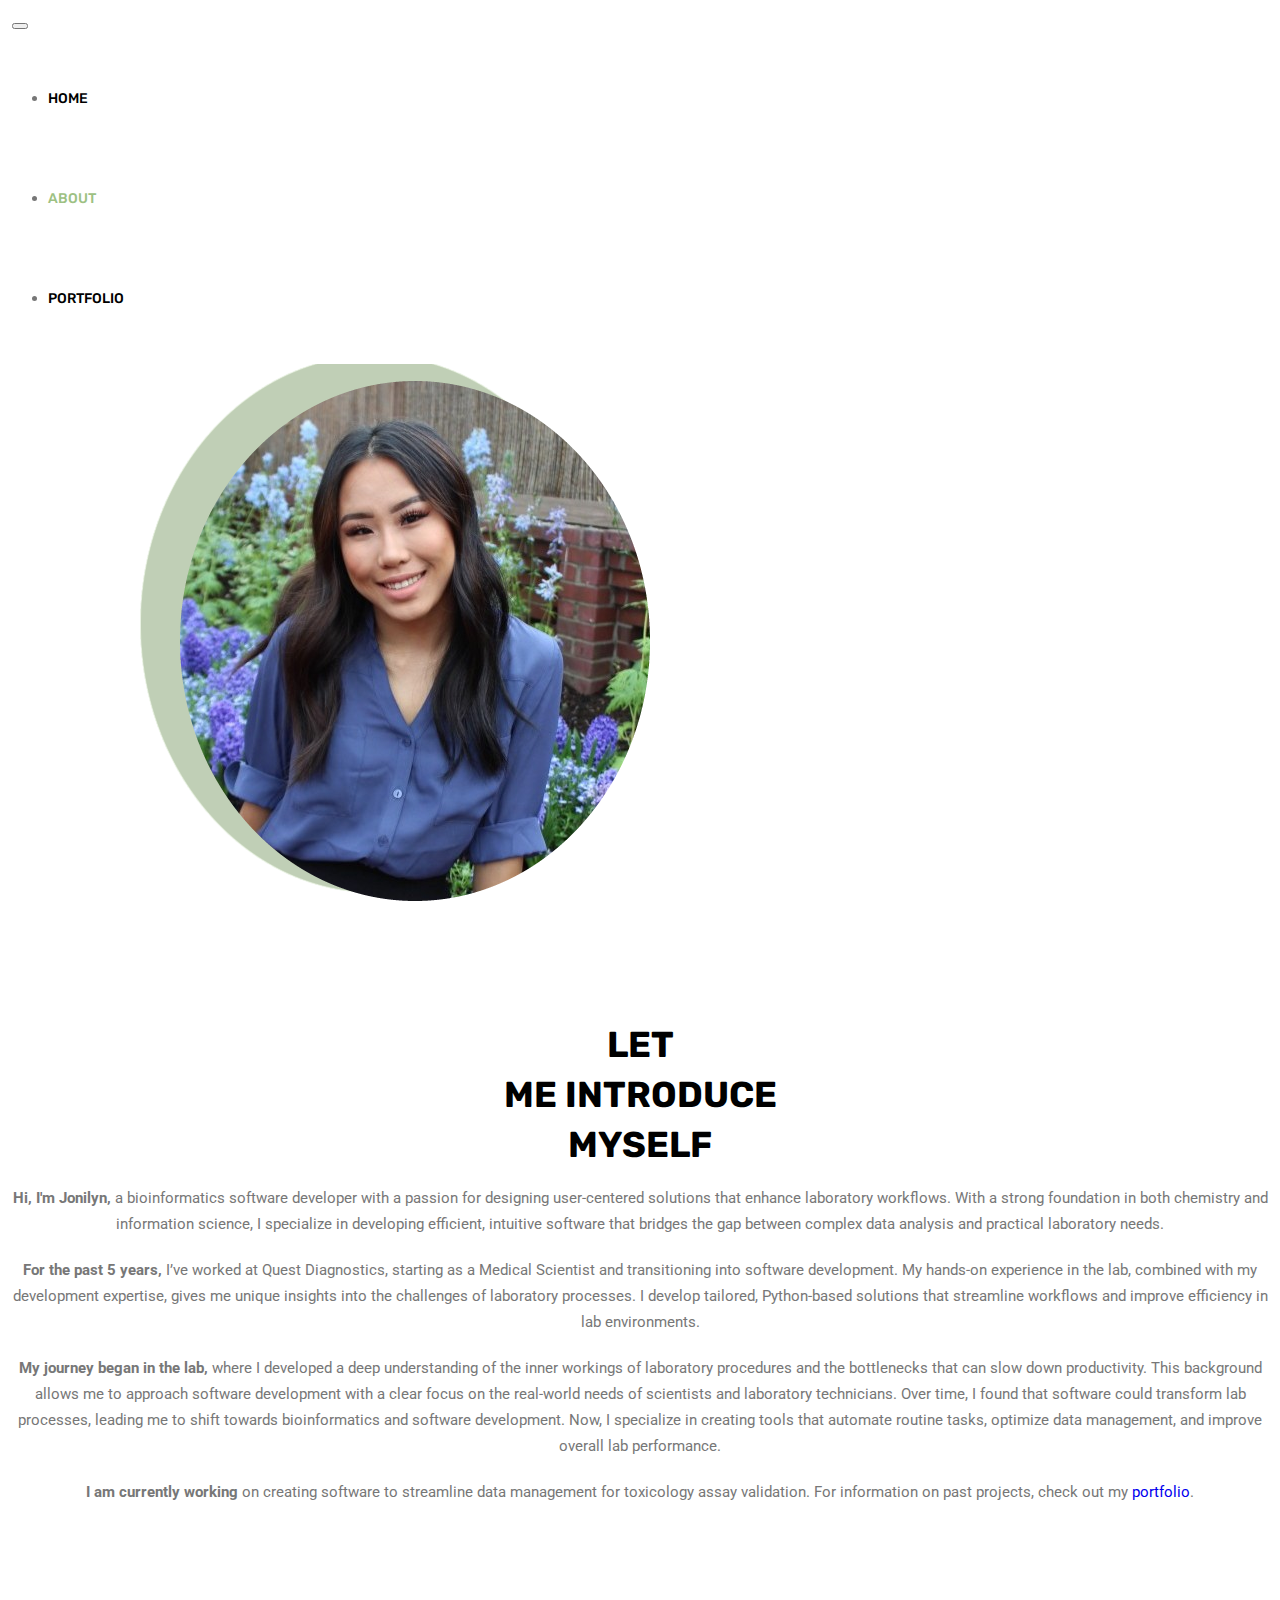
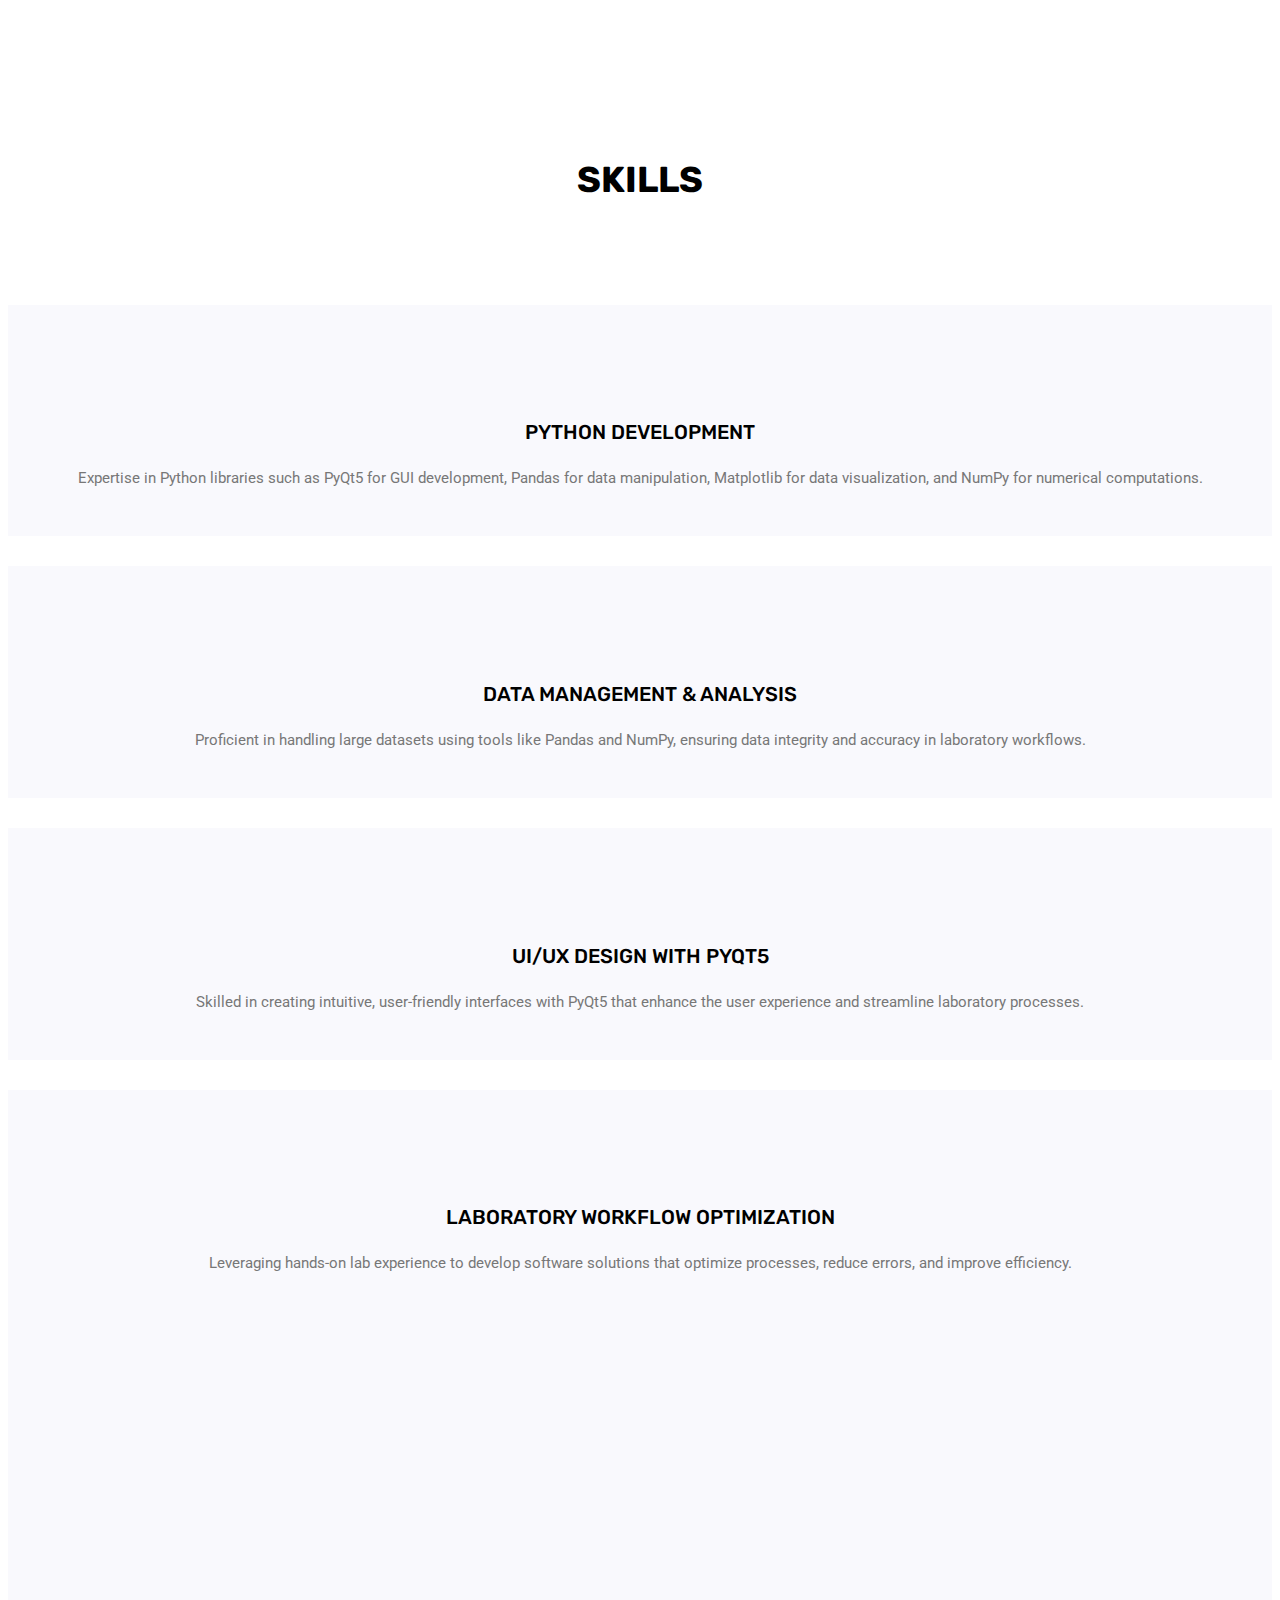
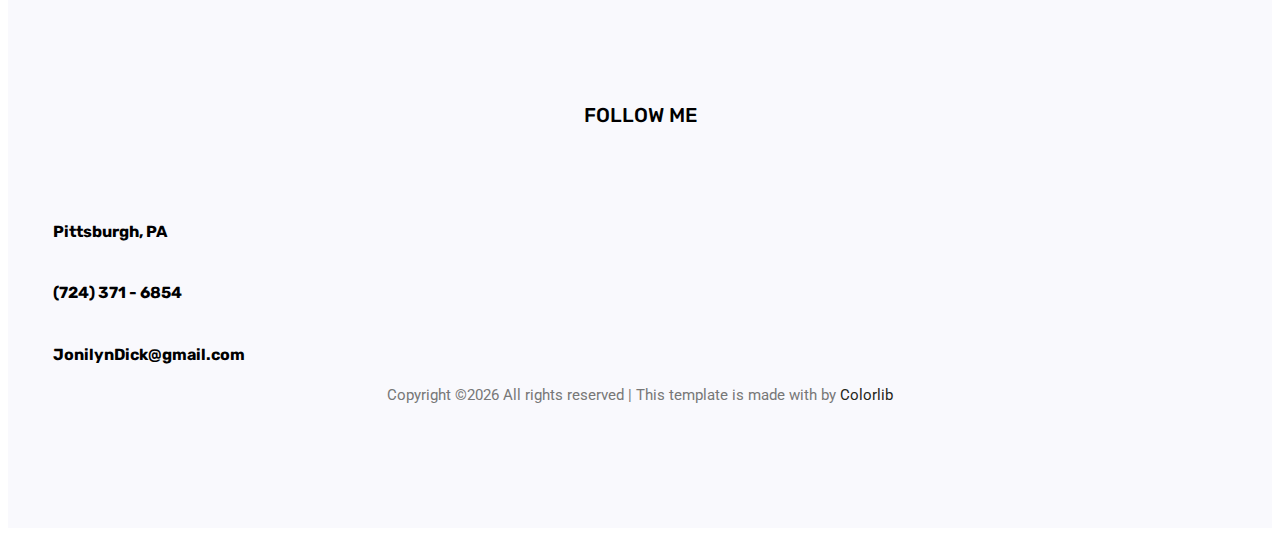
==== commit 19732b8e: "Remove contact page from all files. Portfolio section update to include carousel for individual proj" ====
--- a/about.html
+++ b/about.html
@@ -39,7 +39,6 @@
 							<li class="nav-item"><a class="nav-link" href="index.html">Home</a></li>
 							<li class="nav-item active"><a class="nav-link" href="about.html">About</a></li>
 							<li class="nav-item"><a class="nav-link" href="portfolio.html">Portfolio</a></li>
-							<li class="nav-item"><a class="nav-link" href="contact.html">Contact</a></li>
 						</ul>
 					</div>
 				</div>
